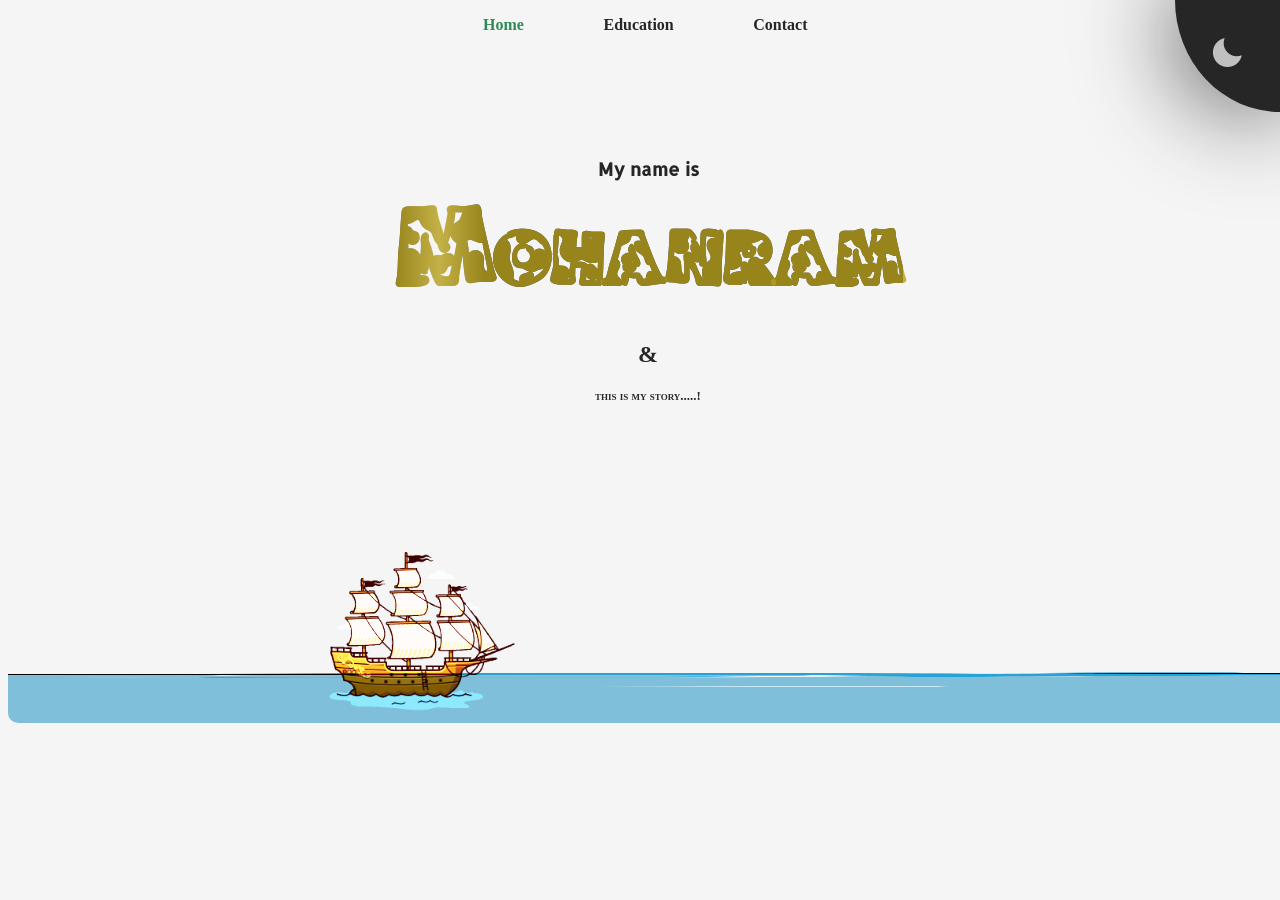
==== index.html @ 4ac17e50 "Add files via upload" ====
<!DOCTYPE html>
<html>
    <head>
        <meta charset="UTF-8">
        <meta name="viewport" content="width=device-width,initial-scale=1.0">

        <link rel="stylesheet" href="style.css" type="text/css">
        <link href='https://unpkg.com/boxicons@2.1.1/css/boxicons.min.css' rel='stylesheet'>

        <script src="jquery code/js/jquery-3.6.0.min.js"></script>
    </head>
    <body>
        <!--        Navigation      -->

        <section class="navigation" id="nav">

            <!--        Modes       -->

            <div class="modes" id="mode">
                <span class="dark" id="darkmode" onclick="dark()"><i class='bx bxs-moon'></i></span>
                <span class="light" id="lightmode" onclick="light()"><i class='bx bxs-sun'></i></span>
            </div>
            <script>
                var mode = document.getElementById("mode");
                var navigation = document.getElementById("nav");
                var darkmode = document.getElementById("darkmode");
                var lightmode = document.getElementById("lightmode");

                function dark(){
                    document.body.style.backgroundColor = "black";
                    document.body.style.color = "silver";
                    darkmode.style.display = "none";
                    lightmode.style.display = "block";
                    mode.style.backgroundColor = "silver";
                    mode.style.boxShadow = "0 0 100px whitesmoke";
                    navigation.style.backgroundColor = "black";
                }
                function light(){
                    document.body.style.backgroundColor = "whitesmoke";
                    document.body.style.color = "#262626";
                    lightmode.style.display = "none";
                    darkmode.style.display = "block";
                    mode.style.backgroundColor = "#262626"
                    mode.style.boxShadow = "0 0 100px #262626"
                    navigation.style.backgroundColor = "whitesmoke"
                }
            </script>

            <!--        Modes       -->

            <!--        Navbar     -->

            <nav>
                <ul id="text">
                    <li><a href="#home">Home</a></li>
                    <li><a href="#education" id="nav1">Education</a></li>
                    <li><a href="#contact" id="nav2">Contact</a></li>
                </ul>
                <ul id="icon">
                    <li><a href="#scrollpage"><i class="bx bxs-home"></i></a></li>
                    <li><a href="#education" id="nav1"><i class="bx bxs-user"></i></a></li>
                    <li><a href="#contact" id="nav2"><i class="bx bxs-phone"></i></a></li>
                </ul>
            </nav>

            <!--        Navbar     -->
        </section>

        <!--        Navigation      -->

        <!--        scrollpage        -->
        <br>
        <section class="scrollpage" id="scrollpage">

            <!--        Homepage        -->
            
            <section class="homepagecon" id="home">
                <h1>My name is<br>
                <span id="myname">Mohanram</span>
                </h1>
                <h2>&</h2>
                <h3>this is my story.....!</h3>
            </section>
            <div class="sea">
                <img id="seaimg" src="images/sea.png">
                <script>
                    $(document).ready(function(){
                        $("#darkmode").click(function(){
                            $('#seaimg').css("filter","brightness(20%)")
                        })
                        $("#lightmode").click(function(){
                            $('#seaimg').css("filter","brightness(100%)")
                        })
                    });
                </script>
                <div class="ship" id="ship">
                    <img src="images/ship.gif">
                </div>
            </div>

            <!--        Homepage        -->

            <!--        StorySelector       -->

            <section class="storyselect" id="storyselect">
              <h1>Map of story</h1>
              <div class="storyselector">
                <div class="select1" id="select1">
                    <p>Origin</p>
                </div>
                <div class="select2" id="select2">
                    <p>Childhood</p>
                </div>
                <div class="select3" id="select3">
                    <p>School Life</p>
                </div>
                <div class="select4" id="select4">
                    <p>College Life</p>
                </div>
              </div>
              <div class="explore">
                <h2>Life is a story.<br> It begins from nothing,continue with suspense and end with everything.</h2>
                <h3><a href="#origin">Explore</a></h3>
             </div>
            </section>

            <!--        StorySelector       -->

            <!--        Origin      -->

            <section class="origin" id="origin">
                <h1>Origin</h1>
                <div class="born" id="born">
                    <img src="images/origin/baby.gif">
                    <p>My story had been begins in Oct 7, 1999.<br>
                        I was born at 12.05 AM the starting time of new day.<br>
                        Because of that time or not that i feel everyday as new day.</p>
                </div>
                <div class="place" id="place">
                    <img src="images/origin/Tiruvannamalai.jpg">
                    <p>I was born in city named tiruvannamalai.<br>
                        Tiruvannamalai is famous for deepam festival.
                        Saathunur dam is one of tourist places in tiruvannamalai. I have so much memories in that place.  
                    </p>
                </div>
                <script>
                    if($(window).width()>=600){
                        $(window).scroll(function(){
                            if($(window).scrollLeft()>=1800 & $(window).scrollLeft()<3500){
                                $("#born").css("transform","perspective(800px) rotateY(25deg)")
                                $("#place").css("transform","perspective(800px) rotateY(-25deg)")
                            }
                            else{
                                $("#born").css("transform","perspective(800px) rotateY(0deg)")
                                $("#place").css("transform","perspective(800px) rotateY(0deg)")
                            }
                        })
                    }
                </script>
            </section>

            <!--        Origin      -->

            <!---       Childhood       -->
            <section class="childhood" id="childhood">
                <h1>Childhood</h1>
                <div class="normal" id="normal">
                    <img src="images/childhood/childhood.gif">
                    <p>In my childhood, i spend more time in playing,watching cartoons,video games etc.<br>
                    Reading is not a part in my childhood, i read only when my mom told me to read.<br>
                    I like hearing stories from others. Still i like it.
                    I believe stories creates the creators.</p>
                </div>
                <div class="childlife" id="childlife">
                    <img src="images/childhood/schoolfun.gif">
                    <p>
                        I have been watched 100 of movies and played 50 of games. <br>
                        This tells i am addicted to all that. But i am not addicted i am doing what i liked.<br>
                        From watching movies i learn to use my imagination. <br>
                        From playing games i explore the imagination.
                    </p>
                </div>
                <script>
                    if($(window).width()>=600){
                        $(window).scroll(function(){
                            if($(window).scrollLeft()>=3500 & $(window).scrollLeft()<5000){
                                $("#normal").css("transform","perspective(800px) rotateY(25deg)")
                                $("#childlife").css("transform","perspective(800px) rotateY(-25deg)")
                            }
                            else{
                                $("#normal").css("transform","perspective(800px) rotateY(0deg)")
                                $("#childlife").css("transform","perspective(800px) rotateY(0deg)")
                            }
                        })
                    }
                </script>
            </section>

            <!---       Childhood       -->

            <!--        School      -->

            <section class="schooling">
                <h1>School Life</h1>
                <div class="maryschool" id="maryschool">
                    <img src="images/school/school.gif">
                    <p>
                        I done my 1st to 5th grade schooling in my own village.<br>
                        Then i went to new school to continue my studies.That school given me so much memories.<br>
                        After 10th standard i moved again to another school.I completed my school life in there. 
                    </p>
                </div>
                <div class="sishyaschool" id="sishyaschool">
                    <img src="images/school/school2.webp">
                    <p>
                        I started liking dance in my school life.
                        If i feel sad or depressed. I just play a song and start to dance. 
                        Dancing vanish my pain and give me happiness.<br>
                        We can't go back to our school life.But we can feel it by closing our eyes and remembering our times in school. 
                    </p>
                </div>

                <script>
                    if($(window).width()>=600){
                        $(window).scroll(function(){
                            if($(window).scrollLeft()>=5000 & $(window).scrollLeft()<6000){
                                $("#maryschool").css("transform","perspective(800px) rotateY(25deg)")
                                $("#sishyaschool").css("transform","perspective(800px) rotateY(-25deg)")
                            }
                            else{
                                $("#maryschool").css("transform","perspective(800px) rotateY(0deg)")
                                $("#sishyaschool").css("transform","perspective(800px) rotateY(0deg)")
                            }
                        })
                    }
                </script>
            </section>

            <!--        School      -->

            <!--        College     -->

            <section class="college" id="college">
                <h1>College Life</h1>
                <div class="startyear" id="startyear">
                    <img src="images/college/college1.webp">
                    <p>
                        The place i learned more,I laughed more,I enjoyed more,I excited more,I surprised more, 
                        I feared more,I cried more,I worried more etc... is my college. 
                        College is not only built my bricks,sand and cement. It is also built by emotions. 
                        The only place where everyone be a humans with humanity.
                    </p>
                </div>
                <div class="endyear" id="endyear">
                    <img src="images/college/graduation.gif">
                    <p>
                        One Book is not enough to write about my college life.
                        There are so many memories i gathered with my friends like family.<br>
                        Thanks my friends for so much memories. Love you all.<br>
                        College life is the ending point of child life and starting point of mature life.s
                        Also the beginning of new life. 
                    </p>
                </div>

                <script>
                    if($(window).width()>=600){
                        $(window).scroll(function(){
                            if($(window).scrollLeft()>=6000 & $(window).scrollLeft()<7000){
                                $("#startyear").css("transform","perspective(800px) rotateY(25deg)")
                                $("#endyear").css("transform","perspective(800px) rotateY(-25deg)")
                            }
                            else{
                                $("#startyear").css("transform","perspective(800px) rotateY(0deg)")
                                $("#endyear").css("transform","perspective(800px) rotateY(0deg)")
                            }
                        })
                    }
                </script>
            </section>

            <!--        College     -->

            <!--        Education       -->

            <section class="education" id="education">
                <h1>Education</h1>
                <div class="degree">
                    <h1><B>BE</B> - Electrical and Electronics Engineering</h1>
                </div>
                <div class="skills">
                    <ul>
                        <li>
                            <div class="circle">
                                <p class="python">Python</p>
                                <div class="wave">60%</div>
                            </div>
                        </li>
                        <li>
                            <div class="circle">
                                <p class="html">HTML & CSS</p>
                                <div class="wave1">80%</div>
                            </div>
                        </li>
                        <li>
                            <div class="circle">
                                <p class="JS">JavaScript</p>
                                <div class="wave2">50%</div>
                            </div>
                        </li>
                        <li>
                            <div class="circle">
                                <p class="Matlab">Matlab & <br>Proteus</p>
                                <div class="wave3">40%</div>
                            </div>
                        </li>
                    </ul>
                </div>
                <div class="project">
                    <h1>Project</h1>
                    <ul id="slider">
                        <li class="slide">
                                <p>Mini project - "Fuzzy & PSO controller design for MPPT in PV system" in MatLab</p>
                        </li>
                        <li class="slide">
                                <p>Final project - Solar MPPT charge controller</p>
                        </li>
                    </ul>
                </div>
                <script>
                    $(document).ready(function(){
                        $('#slider>li:gt(0)').hide();
                        setInterval(function(){
                            $('#slider > li:first')
                                .fadeOut(1000)
                                .next()
                                .fadeIn(1000)
                                .end()
                                .appendTo('#slider');
                        },5000);
                    });
                </script>
            </section>

            <!--        Education       -->

            <!--        Contact     -->
            <section class="contact" id="contact">
                <h1>Contact</h1>
                    <div id="form">
                        <form method="POST" action="mail.php">
                            <input type="text" name="name" value="" id="name" placeholder="Name" required>

                            <input type="email" name="email" value="" id="email" placeholder="E-mail" required>

                            <textarea name="message" id="message" value="your message for me" placeholder="Your Message for me " required></textarea>

                            <input type="submit" name="submit" value="Send >>>">
                        </form>
                    </div>
                    <div class="phone">
                        <p>Call me:<br><a href="tel:+919080522990"><i class='bx bxs-phone-call'></i></a></p>
                    </div>
            </section>

            <!--        Contact     -->


            <!--        Sea and ship        -->
            <br>
            <footer>
                <div class="ocean">
                    <img id="oceanimg" src="images/sea.png">
                    <script>
                        $(document).ready(function(){
                            $("#darkmode").click(function(){
                                $('#oceanimg').css("filter","brightness(20%)")
                            })
                            $("#lightmode").click(function(){
                                $('#oceanimg').css("filter","brightness(100%)")
                            })
                        });
                    </script>
                    <div class="oceanship" id="shipocean">
                        <img src="images/ship.gif">
                    </div>
                </div>
                <script>
                    $(window).scroll(function(){
                        if($(window).scrollLeft()>=50){
                            $("#shipocean").css("marginLeft","42%")
                            if($(window).scrollLeft()>=9000){
                                $("#shipocean").css("transform","rotateY(180deg)");
                            }
                        }
                        else{
                            $("#shipocean").css("marginLeft","25%")
                            $("#shipocean").css("transform","rotateY(0deg)");

                        }
                    })
                </script>
            </footer>

            <!--        Sea and ship        -->
        </section>
    </body>
</html>
---- style.css ----
@import url('https://fonts.googleapis.com/css2?family=Akaya+Kanadaka&family=Alegreya+SC&family=Allerta+Stencil&family=Dongle:wght@700&family=Moo+Lah+Lah&family=Nosifer&display=swap');

body{
    top: 0;
    bottom: 0;
    left: 0;
    background-color: whitesmoke;
    color: #262626;
    transition: 2s;
    overflow-y: hidden;
    overflow-x: visible;
}
@media screen and (max-width:500px) {
    body{
        overflow-x:hidden;
        overflow-y: scroll;
    }
}

/*      Scrollbar       */

::-webkit-scrollbar{
    height: 10px;
    width: 10px;
    color: goldenrod;
}
::-webkit-scrollbar-track{
    background-color: black;
}
::-webkit-scrollbar-thumb{
    border-radius: 10px;
    background-color: goldenrod;
}

/*      Scrollbar       */

/*      Navigation      */

.navigation{
    top: 0;
    left: 0;
    right: 0;
    width:100%;
    height: 2cm;
    position: fixed;
    text-align: center;
    background-color: whitesmoke;
    transition: 2s;
}

/*      Modes       */

.modes{
    padding:35px;
    background-color: #262626;
    border-bottom-left-radius: 100%;
    float: right;
    font-size: 35px;
    cursor: pointer;
    box-shadow: 0 0 100px #262626;
}
.modes .dark{
    color: silver;
}
.modes .dark:hover{
    text-shadow: 0 0 5px silver;
}
.modes .light{
    display: none;
    color:darkorange;
}
.modes .light:hover{
    text-shadow: 0 0 5px orangered;
}


/*      Modes       */

/*      Navbar      */
nav #text{
    display: block;
}
nav #text li{
    display: inline;
    list-style: none;
}
nav #text li a{
    color: seagreen;
    text-decoration: none;
    padding-left: 2cm;
    font-weight: bold;
    font-family: cursive;
}
nav ul li #nav1{
    color: unset;
}
nav ul li #nav2{
    color: unset;
}
nav #text li a:hover{
    font-size:larger;
    font-weight: bolder;
    text-decoration: underline;
}

nav #icon{
    display: none;
}
nav #icon li{
    display: inline;
    list-style: none;
}
nav #icon li a{
    color: seagreen;
    text-decoration: none;
    padding: 0 15px;
    font-weight: bold;
    font-family: cursive;
    font-size: large;
}
nav ul li #nav1{
    color: unset;
}
nav ul li #nav2{
    color: unset;
}
nav #icon li a:hover{
    font-size: x-large;
    text-shadow: 0 0 5px;
}

@media screen and (max-width:600px) {
    .modes{
        font-size: 30px;
    }
    nav #text{
        display: none;
    }
    nav #icon{
        display: block;
        position: sticky;
    }
}

/*      Navbar      */

/*      Navigation      */

/*      Scrollpage and sea      */

.scrollpage{
    width: 100%;
    height: 80vh;
    margin-top: 2cm;
}
.scrollpage footer{
    display: block;
    margin-top:46vh;
}
.scrollpage footer .ocean{
    position: absolute;
    width: 800%;
}
.scrollpage .oceanship{
    margin-left: 25%;
    mix-blend-mode:hard-light;
    transform-style: preserve-3d;
    width: 5cm;
    position: fixed;
    transition: 2s;
    transform: perspective(800px);
}
.scrollpage footer .ocean #oceanimg{
    position: absolute;
    width: 100%;
    height: 5cm;
    border-radius: 10px;
    transition: 1s;
    filter: brightness(100%);
}
.scrollpage footer .oceanship img{
    width: 5cm;
    height: 5cm;
    cursor: pointer;
}
.scrollpage footer .oceanship:hover{
    mix-blend-mode: difference;
}

@media screen and (max-width:600px) {
    .scrollpage{
        width: 100%;
        height: 50vh;
    }
    .scrollpage footer{
        display: none;
    }
}

/*      Scrollpage and sea      */


/*      Homepage        */

.homepagecon{
    position:absolute;
    margin-top: 1cm;
    width:100%;
    padding-top: 0;
}
.homepagecon h1{
    padding-top:0 ;
    text-align: center;
    font-size: large;
    font-family:"Allerta Stencil";
}
.homepagecon h1 span{
    font-variant: small-caps;
    font-size: 115px;
    font-family: 'Moo Lah Lah',cursive;
    transform: translate(-50%,-50%);
    background: #262626 -webkit-gradient(linear,left top,right top,from(#262626),to(#262626),color-stop(0.5,#fff)) 0 0 no-repeat;
    -webkit-background-size:90px;
    background-size: 90px;
    color: rgba(180, 157, 26, 0.801);
    background-clip: text;
    -webkit-background-clip: text;
    animation: animate 5s infinite;
}
@keyframes animate {
    0%,10%{
        background-position: 1000px;
    }
    20%{
        background-position: top left;
    }
    90%{
        background-position: top right;
    }
    100%{
        background-position: -1000px;
    }
}
.homepagecon h2{
    text-align: center;
    font-size: x-large;
}
.homepagecon h3{
    text-align: center;
    font-variant: small-caps;
    font-family: cursive;
    font-size: small;
}
@media screen and (max-width:600px) {
    .homepagecon{
        float: none;
        position: unset;
        height: 45vh;
        width: 100%;
        padding-top: 20px
    }
    .homepagecon h1{
        font-size: small;
        padding-top: 1cm;
    }
    .homepagecon h1 span{
        font-size: 50px;
    }
    .homepagecon h3{
        font-size: x-small;
    }
}

/*      sea and ship     */
.sea{
    display: none;
}
@media screen and (max-width:600px) {
    .sea{
        margin-top: 30px;
        display: block;
        width: 100%;
    }
    .sea #seaimg{
        position: absolute;
        width: 96%;
        height: 5cm;
        border-radius: 10px;
        transition: 1s;
        filter: brightness(100%);
    }
    .ship{
        margin-left: 5%;
        mix-blend-mode:hard-light;
        transform-style: preserve-3d;
    }
    .ship img{
        width: 5cm;
        height: 5cm;
    }
    .ship:hover{
        mix-blend-mode: difference;
    }
}

/*      sea and ship     */



/*      Homepage        */

/*      StorySelector       */

.storyselect{
    margin-left: 100%;
    position: absolute;
    width:100%;
    background-image: url("images/mapisland.png");
    background-size: contain;
    background-repeat: no-repeat;
    background-position-x: right;
}
.storyselect h1{
    padding-top: 0;
    text-align: center;
    font-variant: small-caps;
    font-family: fantasy;
    text-decoration: underline;
    font-size: x-large;
}
/*          StorySelector          */
.storyselector{
    position: absolute;
    margin-top: 20px;
    float: left;
    width: 50%;
    height: 34vh;
    margin-left: 20px;
    transform-style: preserve-3d;
    animation: rotate 10s infinite linear;
}
.storyselector:hover{
    animation-play-state: paused;
    cursor: pointer;
}
@keyframes rotate {
    from{
        transform:rotateX(360deg);
    }
    to{
        transform: rotateX(0deg);
    }
}
.select1{
    background-image: url("images/origin/baby.gif");
    background-size: cover;
    background-position: center;
    position: absolute;
    margin-top: 1cm;
    margin-left: 25%;
    width: 60%;
    height: 60%;
    backface-visibility: hidden;
    transform-style: preserve-3d;
    transform:rotateX(0deg) translateZ(100px);
    border-radius: 10px;
}
.select1:hover{
    border: 2px solid;
    box-shadow: 0 0 5px;
}
.select1 p{
    color: #262626;
    text-shadow: 0 3px 3px goldenrod;
    font-size: large;
    font-weight: bold;
    padding-top: 20px;
    text-align: center;
    font-family: fantasy;
}
.select2{
    background-image: url("images/childhood/childhood.gif");
    background-size: contain;
    background-position: center;
    position: absolute;
    margin-top: 1cm;
    margin-left: 25%;
    width: 60%;
    height: 60%;
    background-color: green;
    transform-style: preserve-3d;
    backface-visibility: hidden;
    transform:rotateX(90deg) translateZ(100px);
    border-radius: 10px;
}
.select2:hover{
    border: 2px solid;
    box-shadow: 0 0 5px;
}
.select2 p{
    color: #262626;
    text-shadow: 0 3px 3px goldenrod;
    font-size: large;
    font-weight: bold;
    padding-top: 20px;
    text-align: center;
    font-family: fantasy;
}
.select3{
    background-image: url("images/school/school2.webp");
    background-size: cover;
    background-position: center;
    position: absolute;
    margin-top: 1cm;
    margin-left: 25%;
    width: 60%;
    height: 60%;
    background-color: red;
    transform-style: preserve-3d;
    backface-visibility: hidden;
    transform:rotateX(180deg) translateZ(100px);
    border-radius: 10px;
}
.select3:hover{
    border: 2px solid;
    box-shadow: 0 0 5px;
}
.select3 p{
    color: #262626;
    text-shadow: 0 3px 3px goldenrod;
    font-size: large;
    font-weight: bold;
    padding-top: 20px;
    text-align: center;
    font-family: fantasy;
}
.select4{
    background-image: url("images/college/college1.webp");
    background-size: cover;
    background-position: center;
    position: absolute;
    margin-top: 1cm;
    margin-left: 25%;
    width: 60%;
    height: 60%;
    background-color: sienna;
    transform-style: preserve-3d;
    backface-visibility: hidden;
    transform:rotateX(270deg) translateZ(100px);
    border-radius: 10px;
}
.select4:hover{
    border: 2px solid;
    box-shadow: 0 0 5px;
}
.select4 p{
    color: #262626;
    text-shadow: 0 3px 3px goldenrod;
    font-size: large;
    font-weight: bold;
    padding-top: 20px;
    text-align: center;
    font-family: fantasy;
}
/*          StorySelector          */
.storyselect .explore{
    float: right;
    width: 45%;
    text-align: center;
    height: 60vh;
}
.storyselect .explore h2{
    margin-top: 2.5cm;
    width: 60%;
    font-size: small;
    font-family: cursive;
}
.storyselect .explore h3{
    font-size: small;
    margin-right: 60%;
    margin-left: 20%;
    border: 2px solid;
    cursor: pointer;
    text-decoration: none;
    font-family: "Alegreya SC";
}
.storyselect .explore h3 a{
    text-decoration: none;
}
.storyselect .explore h3:hover{
    transition: 1s;
    background-color:deepskyblue;
    color: black;
}
@media screen and (max-width:600px) {
    .storyselect{
        position: unset;
        margin-left: 0;
        width: 100%;
        height: 100vh;
        background-image: url("images/mapisland.png");
        background-size:contain;
        background-repeat: no-repeat;
        background-position-y: bottom;
        border-right: none;
    }
    .storyselect h1{
        padding-top: 20vh;
    }
    .storyselector{
        height: 50vh;
    }
    .select1{
        margin-left: 10%;
    }
    .select2{
        margin-left: 10%;
    }
    .select3{
        margin-left: 10%;
    }
    .select4{
        margin-left: 10%;
    }
    .storyselect .explore{
        margin-right: 0px;
        height: 40vh;
        background-image: unset;
    }
    .storyselect .explore h2{
        margin-top:0px;
        width: 100%;
    }
    .storyselect .explore h3{
        margin: 0 20%;
    }
}


/*      StorySelector       */

/*      Origin      */

.origin{
    margin-left: 200%;
    position: absolute;
    width: 100%;
    height: 80vh;
    text-align: center;
    align-items: center;
}
.origin h1{
    text-align: center;
    font-family: "Alegreya SC";
    font-variant: small-caps;
    font-size: x-large;
}
.born{
    float: left;
    margin-left: 10%;
    width: 40%;
    transition: 2s;
    transform: perspective(800px) rotateY(0deg);
}
.born img{
    cursor: pointer;
    margin-top: 5%;
    float: right;
    width: 5cm;
    height: 5cm;
    border-radius: 100%;
    border: 5px solid;
    border-bottom: 15px solid;
    animation: float 2s ease-in-out infinite;
}
@keyframes float {
    0%{transform: translateY(0px);}
    50%{transform: translateY(-15px);}
    100%{transform: translateY(-0px);}
}
.born img:hover{
    filter:contrast(20%);
}
.born p{
    font-size: large;
    padding: 0;
    float: left;
    text-align: center;
    font-family: "Akaya kanadaka";
    font-variant: small-caps;
    font-weight: bold;
    width: 49%;  
}
.place{
    transition: 2s;
    float: right;
    margin-right: 10%;
    width: 40%;
    transform: perspective(800px) rotateY(0deg);
}
.place img{
    cursor: pointer;
    margin-top: 5%;
    float: left;
    width: 5cm;
    height: 5cm;
    border-radius: 100%;
    border: 5px solid;
    border-bottom: 15px solid;
    border-top: 5px solid;
    animation: float 2s ease-in-out infinite;
}
.place img:hover{
    filter:contrast(20%);
}
.place p{
    padding: 0;
    float: right;
    text-align: center;
    font-family: "Akaya kanadaka";
    font-size: large;
    font-variant: small-caps;
    font-weight: bold;
    width: 49%;  
}
@media screen and (max-width:600px){
    .origin{
        position: unset;
        margin-left: 0;
        height: 190vh;
    }
    .origin h1{
        padding-top: 3cm;
    }
    .born{
        border: 2px solid;
        border-left-width:10px;
        float: none;
        width: 98%;
        margin-left: 0;
        padding: 10px 0;
        transform: none;
        transition: none;
    }
    .born img{
        float: none;
        width: 3cm;
        height: 3cm;
    }
    .born p{
        padding: 10px;
        float: none;
        width: 90%;
    }
    .place{
        border: 2px solid;
        border-right-width: 10px;
        padding: 10px 0;
        float: none;
        width: 98%;
        margin-right: 0;
        transform: none;
        transition: none;
    }
    .place img{
        float: none;
        width: 3cm;
        height: 3cm;
    }
    .place p{
        padding: 10px;
        float: none;
        width: 90%;
    }

}

/*      Origin      */

/*      Childhood       */
.childhood{
    position: absolute;
    width: 100%;
    height: 80vh;
    text-align: center;
    align-items: center;
    margin-left: 300%;
    border-left: 10px solid;
    border-top: none;
}
.childhood h1{
    text-align: center;
    font-family: 'Alegreya SC';
    font-variant: small-caps;
    font-size: x-large;
}
.normal{
    float: left;
    width: 40%;
    margin-left: 10%;
    transform: perspective(800px) rotateY(0deg);
    transition: 2s;
}
.normal img{
    cursor: pointer;
    margin-top: 5%;
    float: right;
    width: 5cm;
    height: 5cm;
    border-radius: 100%;
    border: 5px solid;
    border-bottom: 15px solid;
    animation: float 2s ease-in-out infinite;
}
.normal img:hover{
    filter:contrast(20%);
}
.normal p{
    padding: 0;
    float: left;
    text-align: center;
    font-family: "Akaya kanadaka";
    width: 49%;  
    font-weight: bold;
}

.childlife{
    transition: 2s;
    float: right;
    margin-right: 10%;
    width: 40%;
    transform: perspective(800px) rotateY(0deg);
}
.childlife img{
    cursor: pointer;
    margin-top: 5%;
    float: left;
    width: 5cm;
    height: 5cm;
    border-radius: 100%;
    border: 5px solid;
    border-bottom: 15px solid;
    border-top: 5px solid;
    animation: float 2s ease-in-out infinite;
}
.childlife img:hover{
    filter:contrast(20%);
}
.childlife p{
    padding: 0;
    float: right;
    text-align: center;
    font-family: "Akaya kanadaka";
    font-weight: bold;
    width: 49%;  
}

/*      Childhood       */
@media screen and (max-width:600px){
    .childhood{
        position: unset;
        margin-left: 0;
        border-left: none;
        height:190vh;
        border-top: 10px solid;
    }
    .childhood h1{
        padding-top: 2cm;
    }
    .normal{
        border: 2px solid;
        border-left-width:10px;
        float: none;
        width: 98%;
        margin-left: 0;
        padding: 10px 0;
    }
    .normal img{
        float: none;
        width: 3cm;
        height: 3cm;
    }
    .normal p{
        padding: 10px;
        float: none;
        width: 90%;
    }
    .childlife{
        border: 2px solid;
        border-right-width: 10px;
        padding: 10px 0;
        float: none;
        width: 98%;
        margin-right: 0;
        transform: none;
        transition: none;
    }
    .childlife img{
        float: none;
        width: 3cm;
        height: 3cm;
    }
    .childlife p{
        padding: 10px;
        float: none;
        width: 90%;
    }
}

/*      school      */
.schooling{
    position: absolute;
    width: 100%;
    height: 80vh;
    text-align: center;
    align-items: center;
    margin-left: 400%;
    border-left: 10px solid;
    border-top: none;
}
.schooling h1{
    text-align: center;
    font-family: "Alegreya SC";
    font-variant: small-caps;
    font-size: x-large;
}
.maryschool{
    float: left;
    width: 40%;
    margin-left: 10%;
    transform: perspective(800px) rotateY(0deg);
    transition: 2s;
}
.maryschool img{
    cursor: pointer;
    margin-top: 5%;
    float: right;
    width: 5cm;
    height: 5cm;
    border-radius: 100%;
    border: 5px solid;
    border-bottom: 15px solid;
    animation: float 2s ease-in-out infinite;
}
.maryschool img:hover{
    filter:contrast(20%);
}
.maryschool p{
    padding: 0;
    float: left;
    text-align: center;
    font-family: "Akaya kanadaka";
    font-weight: bold;
    width: 49%;  
}

.sishyaschool{
    transition: 2s;
    float: right;
    margin-right: 10%;
    width: 40%;
    transform: perspective(800px) rotateY(0deg);
}
.sishyaschool img{
    cursor: pointer;
    margin-top: 5%;
    float: left;
    width: 5cm;
    height: 5cm;
    border-radius: 100%;
    border: 5px solid;
    border-bottom: 15px solid;
    border-top: 5px solid;
    animation: float 2s ease-in-out infinite;
}
.sishyaschool img:hover{
    filter:contrast(20%);
}
.sishyaschool p{
    padding: 0;
    float: right;
    text-align: center;
    font-family: "Akaya kanadaka";
    font-weight: bold;
    width: 49%;  
}

/*      school       */
@media screen and (max-width:600px){
    .schooling{
        position: unset;
        margin-left: 0;
        border-left: none;
        border-top: 10px solid;
        height: 190vh;
    }
    .schooling h1{
        padding-top: 2cm;
    }
    .maryschool{
        border: 2px solid;
        border-left-width:10px;
        float: none;
        width: 98%;
        margin-left: 0;
        padding: 10px 0;
    }
    .maryschool img{
        float: none;
        width: 3cm;
        height: 3cm;
    }
    .maryschool p{
        padding: 10px;
        float: none;
        width: 90%;
    }
    .sishyaschool{
        border: 2px solid;
        border-right-width: 10px;
        padding: 10px 0;
        float: none;
        width: 98%;
        margin-right: 0;
        transform: none;
        transition: none;
    }
    .sishyaschool img{
        float: none;
        width: 3cm;
        height: 3cm;
    }
    .sishyaschool p{
        padding: 10px;
        float: none;
        width: 90%;
    }
}

/*      school       */

/*      College     */

.college{
    position: absolute;
    width: 100%;
    height: 80vh;
    text-align: center;
    align-items: center;
    margin-left: 500%;
    border-left: 10px solid;
    border-top: none;

}
.college h1{
    text-align: center;
    font-family: "Alegreya SC";
    font-variant: small-caps;
    font-size: x-large;
}
.startyear{
    float: left;
    width: 40%;
    margin-left: 10%;
    transform: perspective(800px) rotateY(0deg);
    transition: 2s;
}
.startyear img{
    cursor: pointer;
    margin-top: 5%;
    float: right;
    width: 5cm;
    height: 5cm;
    border-radius: 100%;
    border: 5px solid;
    border-bottom: 15px solid;
    animation: float 2s ease-in-out infinite;
}
.startyear img:hover{
    filter:contrast(20%);
}
.startyear p{
    padding: 0;
    float: left;
    text-align: center;
    font-family: "Akaya kanadaka";
    font-weight: bold;
    width: 49%;  
}

.endyear{
    transition: 2s;
    float: right;
    margin-right: 10%;
    width: 40%;
    transform: perspective(800px) rotateY(0deg);
}
.endyear img{
    cursor: pointer;
    margin-top: 5%;
    float: left;
    width: 5cm;
    height: 5cm;
    border-radius: 100%;
    border: 5px solid;
    border-bottom: 15px solid;
    border-top: 5px solid;
    animation: float 2s ease-in-out infinite;
}
.endyear img:hover{
    filter:contrast(20%);
}
.endyear p{
    padding: 0;
    float: right;
    text-align: center;
    font-family: "Akaya kanadaka";
    font-weight: bold;
    width: 49%;  
}



@media screen and (max-width:600px){
    .college{
        position: unset;
        margin-left: 0;
        border-left: none;
        border-top: 10px solid;
        height: 200vh;
        border-bottom: 10px solid;
    }
    .college h1{
        padding-top: 2cm;
    }
    .startyear{
        border: 2px solid;
        border-left-width:10px;
        float: none;
        width: 98%;
        margin-left: 0;
        padding: 10px 0;
    }
    .startyear img{
        float: none;
        width: 3cm;
        height: 3cm;
    }
    .startyear p{
        padding: 10px;
        float: none;
        width: 90%;
    }
    .endyear{
        border: 2px solid;
        border-right-width: 10px;
        padding: 10px 0;
        float: none;
        width: 98%;
        margin-right: 0;
        transform: none;
        transition: none;
    }
    .endyear img{
        float: none;
        width: 3cm;
        height: 3cm;
    }
    .endyear p{
        padding: 10px;
        float: none;
        width: 90%;
    }

}

/*      College     */

/*      Education       */

.education{
    position: absolute;
    width: 100%;
    height: 80vh;
    text-align: center;
    align-items: center;
    margin-left: 600%;
    border-top: none;
    background-image: url("images/island2.png");
    background-repeat: no-repeat;
    background-size: contain;
    background-position-x:right;
    background-position-y: 20px;
}
.education h1{
    text-align: center;
    font-family: "Alegreya SC";
    font-variant: small-caps;
    font-size: x-large;
}
.degree{
    margin-left: 10px;
    text-align: center;
    width: 50%;
}
.degree h1{
    font-size: large;
    font-family: "Akaya kanadaka";
    font-variant: small-caps;
}
.skills{
    width: 50%;
    text-align: center;
}
.skills ul li{
    list-style: none;
    display: inline-flex;
}
.circle{
    margin: 10px;
    position: relative;
    width: 3cm;
    height:3cm;
    border-bottom: 5px solid;
    border-bottom-left-radius: 50%;
    border-bottom-right-radius: 50%;
    border-top-right-radius: 50%;
    border-top-left-radius: 50%;
    overflow: hidden;
    -webkit-backface-visibility: hidden;
    -moz-backface-visibility: hidden;
    -webkit-transform: translate3d(0,0,0);
    -moz-transform: translate3d(0,0,0);
    cursor: pointer;
}
.circle p{
    font-size: 10px;
    font-weight: bolder;
    font-variant: small-caps;
    font-family:cursive;
}
.wave{
    font-family: cursive;
    background-color: #3f68c5;
    position: absolute;
    top: 40%;
    height: 200%;
    width: 200%;
    left: -50%;
    border-radius: 38%;
    transform: rotate(360deg);
    transition: all 5s ease;
    animation: wave 50s linear infinite;
}
.wave1{
    font-family: cursive;
    background-color: #3f68c5;
    position: absolute;
    top: 25%;
    height: 200%;
    width: 200%;
    left: -50%;
    border-radius: 38%;
    transform: rotate(360deg);
    transition: all 5s ease;
    animation: wave 50s linear infinite;
}
.wave2{
    font-family: cursive;
    background-color: #3f68c5;
    position: absolute;
    top: 50%;
    height: 200%;
    width: 200%;
    left: -50%;
    border-radius: 38%;
    transform: rotate(360deg);
    transition: all 5s ease;
    animation: wave 50s linear infinite;
}
.wave3{
    font-family: cursive;
    background-color: #3f68c5;
    position: absolute;
    top: 60%;
    height: 200%;
    width: 200%;
    left: -50%;
    border-radius: 38%;
    transform: rotate(360deg);
    transition: all 5s ease;
    animation: wave 50s linear infinite;
}
@keyframes wave {
    0%{transform: rotate(0deg);}
    100%{transform: rotate(3600deg);}
}
.circle:hover .wave{
    top: 0%;
}
.circle:hover .wave1{
    top: 0%;
}
.circle:hover .wave2{
    top: 0%;
}
.circle:hover .wave3{
    top: 0%;
}
.project{
    width:50%;
    height: 2cm;
}
.project h1{
    font-family: 'Times New Roman', Times, serif;
    font-size: small;
    text-align: center;
    font-variant: small-caps;
}
#slider{
    position: relative;
}
.slide{
    list-style: none;
    text-align: center;
    width: 90%;
    border:2px;
    border-style: solid;
    border-radius: 20px;
}
#slider>li{
    font-family: "Alegreya SC";
    position: absolute;
    text-shadow: 0 1px 2px;
}
@media screen and (max-width:600px) {
    .education{
        margin-top: 2cm;
        position: unset;
        margin-left: 0;
        width: 100%;
        height: 140vh;
        background-image: url("images/island2.png");
        background-size:contain;
        background-repeat: no-repeat;
        background-position-y: bottom;
        border-right: none;
        border-left: none;
    }
    .degree{
        width: 95%;
    }
    .skills{
        width: 95%;
    }
    .skills ul li{
        display:inline;
    }
    .circle{
        float: left;
        width: 2.3cm;
        height: 2.3cm;
    }
    .project{
        position: absolute;
        margin-top: 40vh;
        width: 90%;
        text-align: center;;
    }
    .slide{
        width: 70%;
    }
}
/*      Education       */

/*      Contact     */

.contact{
    position: absolute;
    width: 100%;
    height: 80vh;
    text-align: center;
    align-items: center;
    margin-left: 700%;
    border-top: none;
    background-image: url("images/island4.png");
    background-repeat: no-repeat;
    background-size: contain;
    background-position-x:right;
}
.contact h1{
    text-align: center;
    font-family: "Alegreya SC";
    font-variant: small-caps;
    font-size: x-large;
}
#form{
    float: left;
    width: 50%;
    margin-left: 1cm;
    height: 40vh;
}
input[type=text],textarea,[type=email]{
    margin: 10px;
    background-color: unset;
    width: 100%;
    padding: 5px;
    border: none;
    border-bottom: 2px solid;
    border-color:green;
}
input[type=text]::placeholder,textarea::placeholder,[type=email]::placeholder{
    font-family: "Akaya kanadaka";
    font-variant: small-caps;
    font-weight: bold;
    font-size: medium;
}
input[type=submit]{
    float: right;
    background-color: unset;
    color: green;
    border:none;
    border-radius: 2px;
    cursor: pointer;
    font-variant: small-caps;
    font-weight: bolder;
    font-family: "Nosifer";
}
input[type=submit]:hover{
    color: blue;
}

.phone{
    float: right;
    width: 45%;
    text-align: left;
}
.phone p{
    margin: 50px 20px;
    font-variant: small-caps;
    font-size: large;
    font-weight: bolder;
    font-family: "Akaya kanadaka";
}
.phone p br{
    display: block;
}
.phone p a{
    font-size: xx-large;
    margin:20px;
    color: green;
}
.phone p a:hover{
    color: blue;
}
@media screen and (max-width:600px) {
    .contact{
        margin-top: 2cm;
        position: unset;
        margin-left: 0;
        width: 100%;
        height: 120vh;
        background-image: url("images/island4.png");
        background-size:contain;
        background-repeat: no-repeat;
        background-position-y: bottom;
        border-right: none;
    }
    #form{
        width: 60%;
        float: none;
    }
    .phone{
        float: none;
        width: 95%;
    }
    .phone p{
        margin: 0;
        text-align: center;
    }
    .phone p br{
        display: none;
    }
    .phone p a{
        margin: 0;
    }
}
    /*      Contact     */
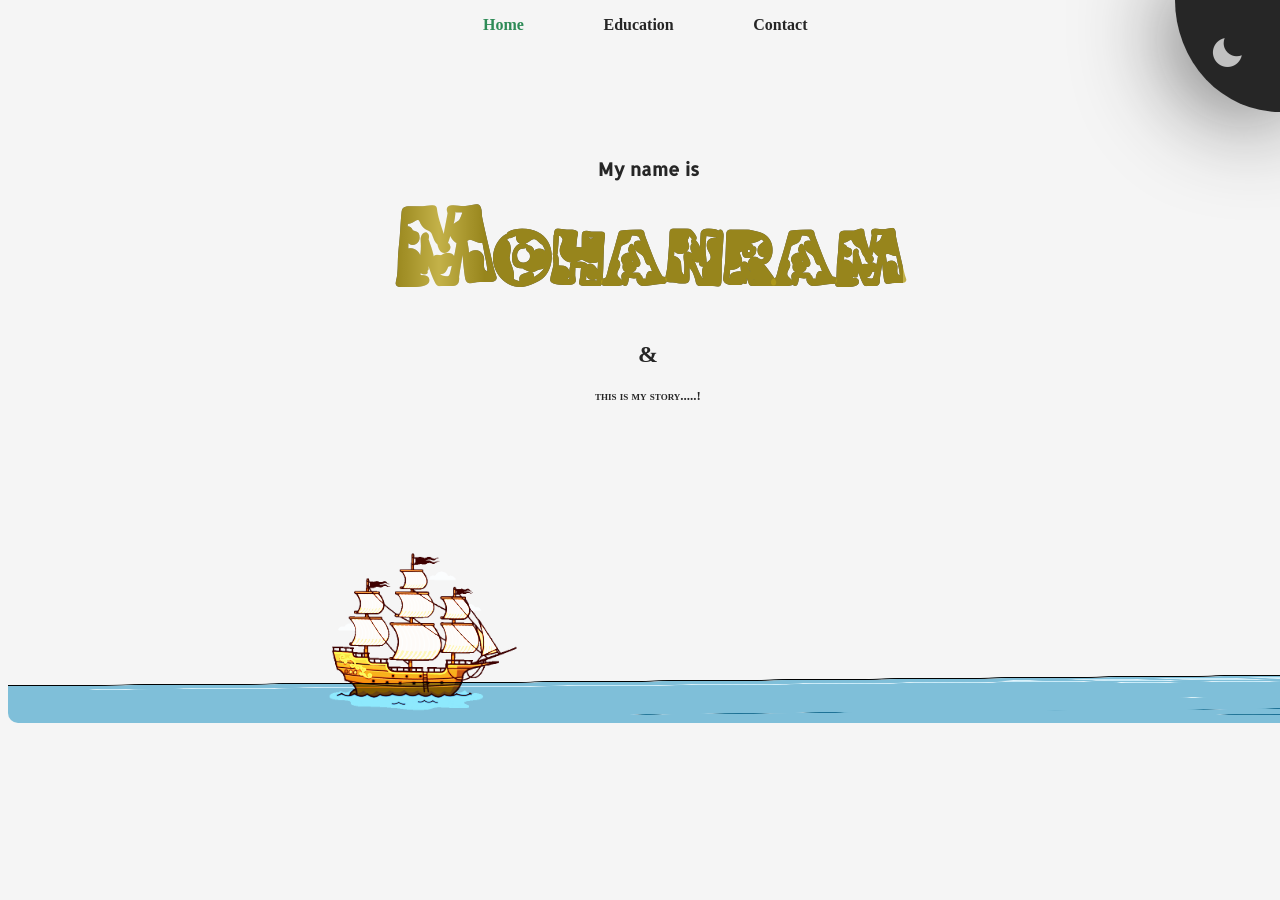
==== commit bbdb740c: "Update index.html" ====
--- a/index.html
+++ b/index.html
@@ -347,7 +347,7 @@
             <section class="contact" id="contact">
                 <h1>Contact</h1>
                     <div id="form">
-                        <form method="POST" action="mail.php">
+                        <form method="post" action="mail.php">
                             <input type="text" name="name" value="" id="name" placeholder="Name" required>
 
                             <input type="email" name="email" value="" id="email" placeholder="E-mail" required>
@@ -404,4 +404,4 @@
             <!--        Sea and ship        -->
         </section>
     </body>
-</html>+</html>
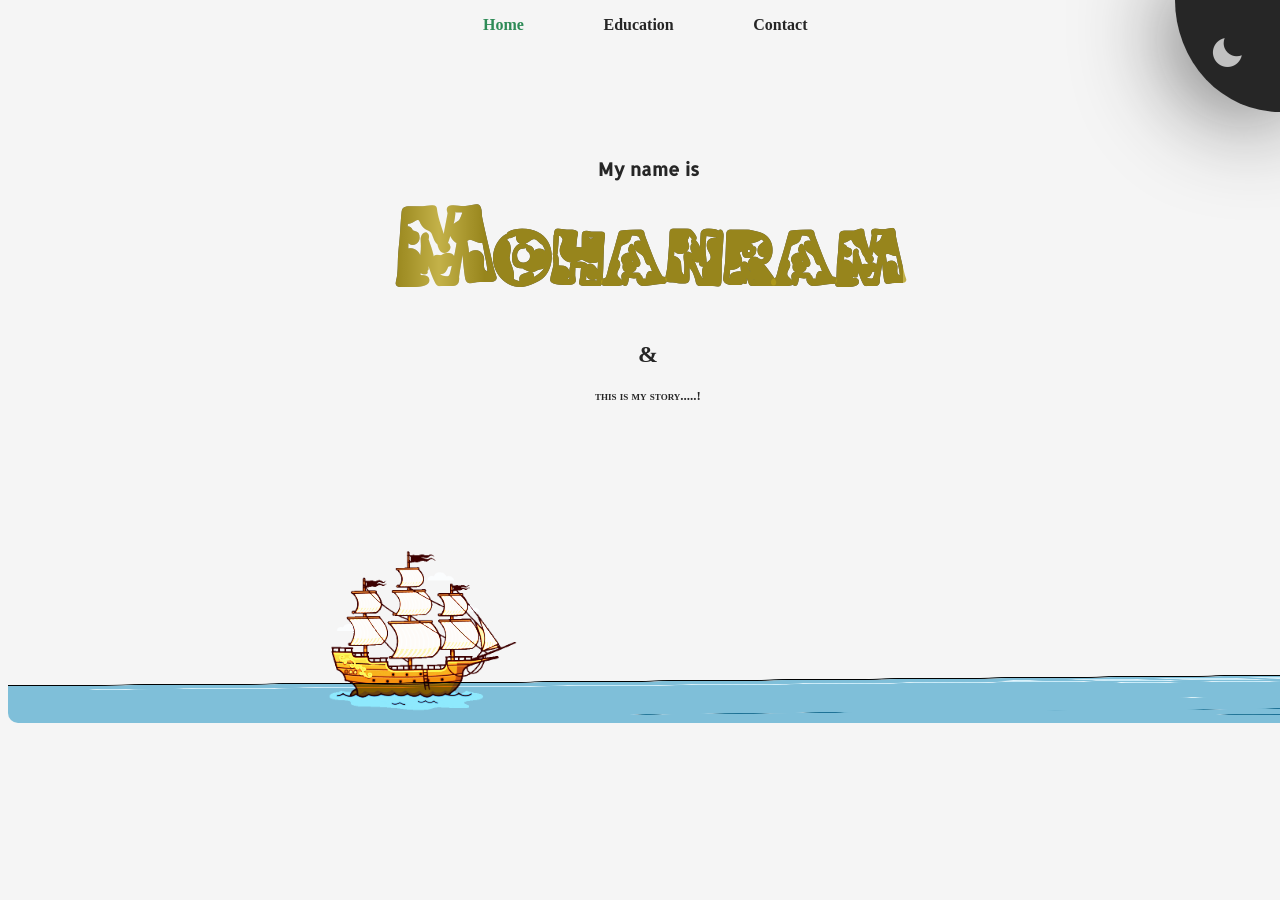
==== commit c774b493: "Update index.html" ====
--- a/index.html
+++ b/index.html
@@ -347,7 +347,7 @@
             <section class="contact" id="contact">
                 <h1>Contact</h1>
                     <div id="form">
-                        <form method="post" action="mail.php">
+                        <form method="post" action="mailto:mohanram98434@gmail.com">
                             <input type="text" name="name" value="" id="name" placeholder="Name" required>
 
                             <input type="email" name="email" value="" id="email" placeholder="E-mail" required>
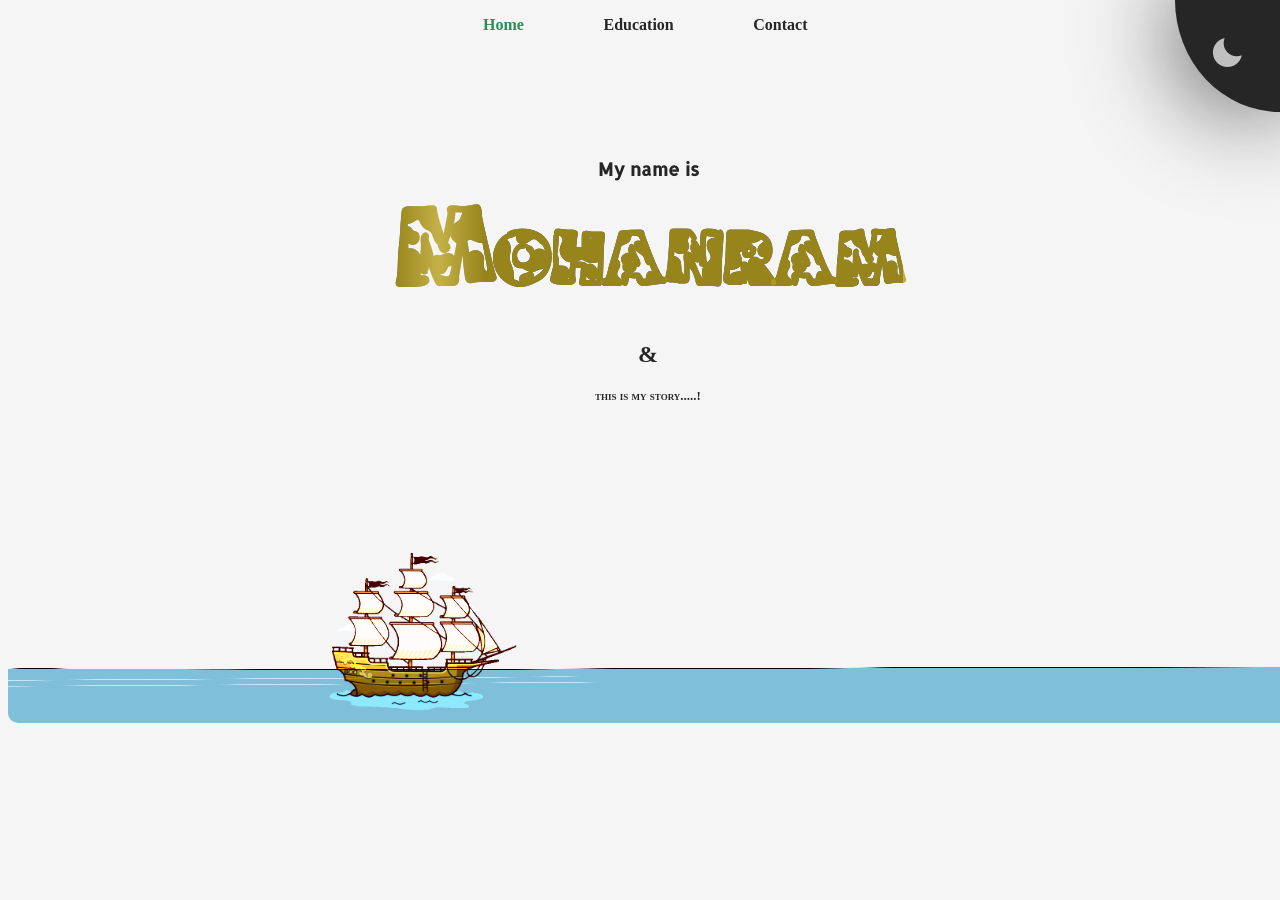
==== commit 168f7c4c: "Update index.html" ====
--- a/index.html
+++ b/index.html
@@ -347,7 +347,7 @@
             <section class="contact" id="contact">
                 <h1>Contact</h1>
                     <div id="form">
-                        <form method="post" action="mailto:mohanram98434@gmail.com">
+                        <form method="POST" action="mail.php">
                             <input type="text" name="name" value="" id="name" placeholder="Name" required>
 
                             <input type="email" name="email" value="" id="email" placeholder="E-mail" required>
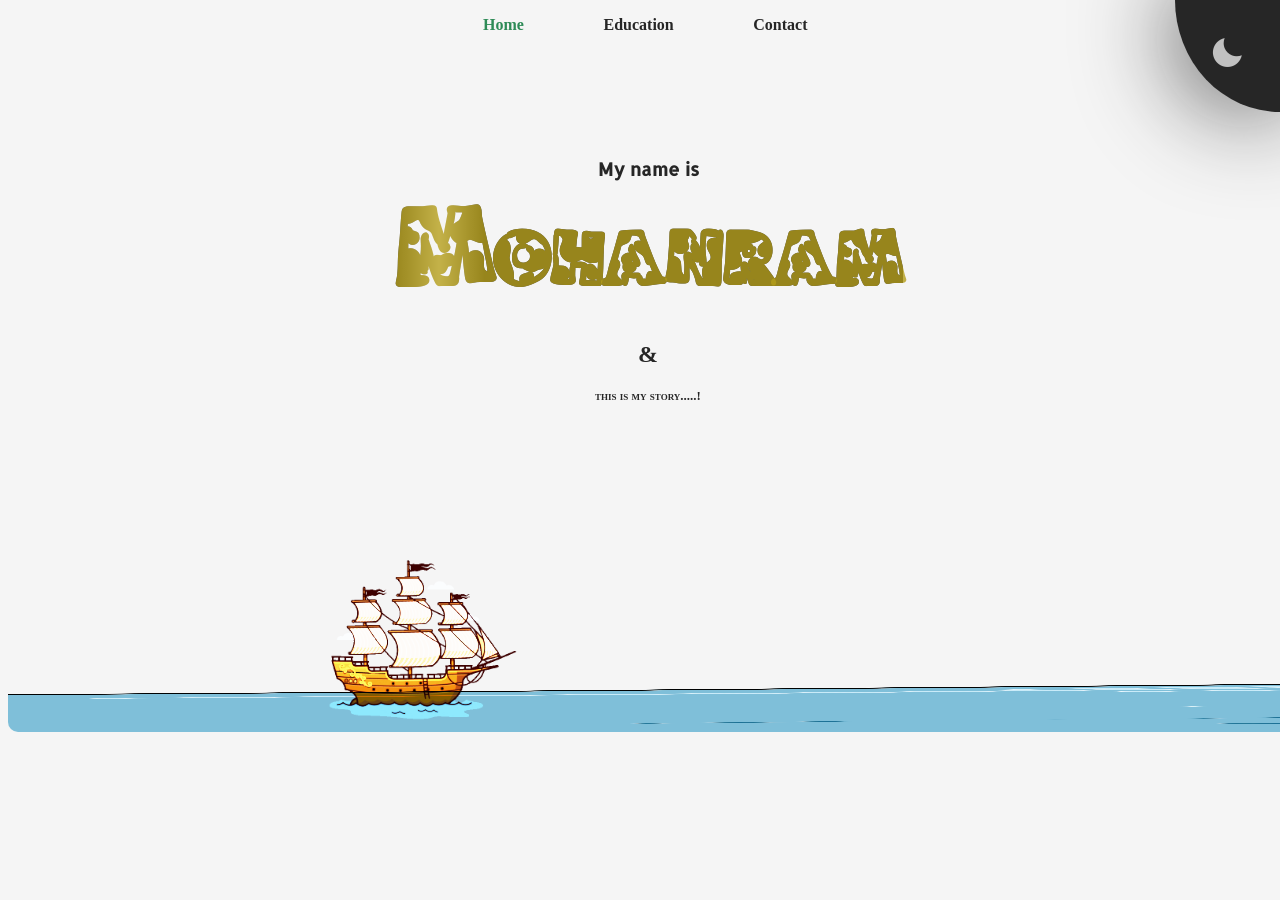
==== commit 039f24af: "Update index.html" ====
--- a/index.html
+++ b/index.html
@@ -223,7 +223,7 @@
                 <script>
                     if($(window).width()>=600){
                         $(window).scroll(function(){
-                            if($(window).scrollLeft()>=5000 & $(window).scrollLeft()<6000){
+                            if($(window).scrollLeft()>=5000 & $(window).scrollLeft()<6500){
                                 $("#maryschool").css("transform","perspective(800px) rotateY(25deg)")
                                 $("#sishyaschool").css("transform","perspective(800px) rotateY(-25deg)")
                             }
@@ -265,7 +265,7 @@
                 <script>
                     if($(window).width()>=600){
                         $(window).scroll(function(){
-                            if($(window).scrollLeft()>=6000 & $(window).scrollLeft()<7000){
+                            if($(window).scrollLeft()>=6200 & $(window).scrollLeft()<7500){
                                 $("#startyear").css("transform","perspective(800px) rotateY(25deg)")
                                 $("#endyear").css("transform","perspective(800px) rotateY(-25deg)")
                             }
@@ -388,7 +388,7 @@
                     $(window).scroll(function(){
                         if($(window).scrollLeft()>=50){
                             $("#shipocean").css("marginLeft","42%")
-                            if($(window).scrollLeft()>=9000){
+                            if($(window).scrollLeft()>=9500){
                                 $("#shipocean").css("transform","rotateY(180deg)");
                             }
                         }
--- a/style.css
+++ b/style.css
@@ -155,7 +155,7 @@
 }
 .scrollpage footer{
     display: block;
-    margin-top:46vh;
+    margin-top:47vh;
 }
 .scrollpage footer .ocean{
     position: absolute;
@@ -545,7 +545,7 @@
     margin-left: 200%;
     position: absolute;
     width: 100%;
-    height: 80vh;
+    height: 70vh;
     text-align: center;
     align-items: center;
 }
@@ -566,7 +566,7 @@
     cursor: pointer;
     margin-top: 5%;
     float: right;
-    width: 5cm;
+    width: 40%;
     height: 5cm;
     border-radius: 100%;
     border: 5px solid;
@@ -602,7 +602,7 @@
     cursor: pointer;
     margin-top: 5%;
     float: left;
-    width: 5cm;
+    width: 40%;
     height: 5cm;
     border-radius: 100%;
     border: 5px solid;
@@ -627,7 +627,7 @@
     .origin{
         position: unset;
         margin-left: 0;
-        height: 190vh;
+        height: max-content;
     }
     .origin h1{
         padding-top: 3cm;
@@ -681,7 +681,7 @@
 .childhood{
     position: absolute;
     width: 100%;
-    height: 80vh;
+    height: 70vh;
     text-align: center;
     align-items: center;
     margin-left: 300%;
@@ -705,7 +705,7 @@
     cursor: pointer;
     margin-top: 5%;
     float: right;
-    width: 5cm;
+    width: 40%;
     height: 5cm;
     border-radius: 100%;
     border: 5px solid;
@@ -735,7 +735,7 @@
     cursor: pointer;
     margin-top: 5%;
     float: left;
-    width: 5cm;
+    width: 40%;
     height: 5cm;
     border-radius: 100%;
     border: 5px solid;
@@ -761,8 +761,7 @@
         position: unset;
         margin-left: 0;
         border-left: none;
-        height:190vh;
-        border-top: 10px solid;
+        height:max-content;
     }
     .childhood h1{
         padding-top: 2cm;
@@ -811,7 +810,7 @@
 .schooling{
     position: absolute;
     width: 100%;
-    height: 80vh;
+    height: 70vh;
     text-align: center;
     align-items: center;
     margin-left: 400%;
@@ -835,7 +834,7 @@
     cursor: pointer;
     margin-top: 5%;
     float: right;
-    width: 5cm;
+    width: 40%;
     height: 5cm;
     border-radius: 100%;
     border: 5px solid;
@@ -865,7 +864,7 @@
     cursor: pointer;
     margin-top: 5%;
     float: left;
-    width: 5cm;
+    width: 40%;
     height: 5cm;
     border-radius: 100%;
     border: 5px solid;
@@ -891,8 +890,7 @@
         position: unset;
         margin-left: 0;
         border-left: none;
-        border-top: 10px solid;
-        height: 190vh;
+        height: max-content;
     }
     .schooling h1{
         padding-top: 2cm;
@@ -944,7 +942,7 @@
 .college{
     position: absolute;
     width: 100%;
-    height: 80vh;
+    height: 70vh;
     text-align: center;
     align-items: center;
     margin-left: 500%;
@@ -1026,8 +1024,7 @@
         position: unset;
         margin-left: 0;
         border-left: none;
-        border-top: 10px solid;
-        height: 200vh;
+        height: max-content;
         border-bottom: 10px solid;
     }
     .college h1{
@@ -1081,7 +1078,7 @@
 .education{
     position: absolute;
     width: 100%;
-    height: 80vh;
+    height: 70vh;
     text-align: center;
     align-items: center;
     margin-left: 600%;
@@ -1235,7 +1232,7 @@
 }
 @media screen and (max-width:600px) {
     .education{
-        margin-top: 2cm;
+        margin-top: 3cm;
         position: unset;
         margin-left: 0;
         width: 100%;
@@ -1278,7 +1275,7 @@
 .contact{
     position: absolute;
     width: 100%;
-    height: 80vh;
+    height: 70vh;
     text-align: center;
     align-items: center;
     margin-left: 700%;
@@ -1355,7 +1352,7 @@
 }
 @media screen and (max-width:600px) {
     .contact{
-        margin-top: 2cm;
+        margin-top: 3cm;
         position: unset;
         margin-left: 0;
         width: 100%;
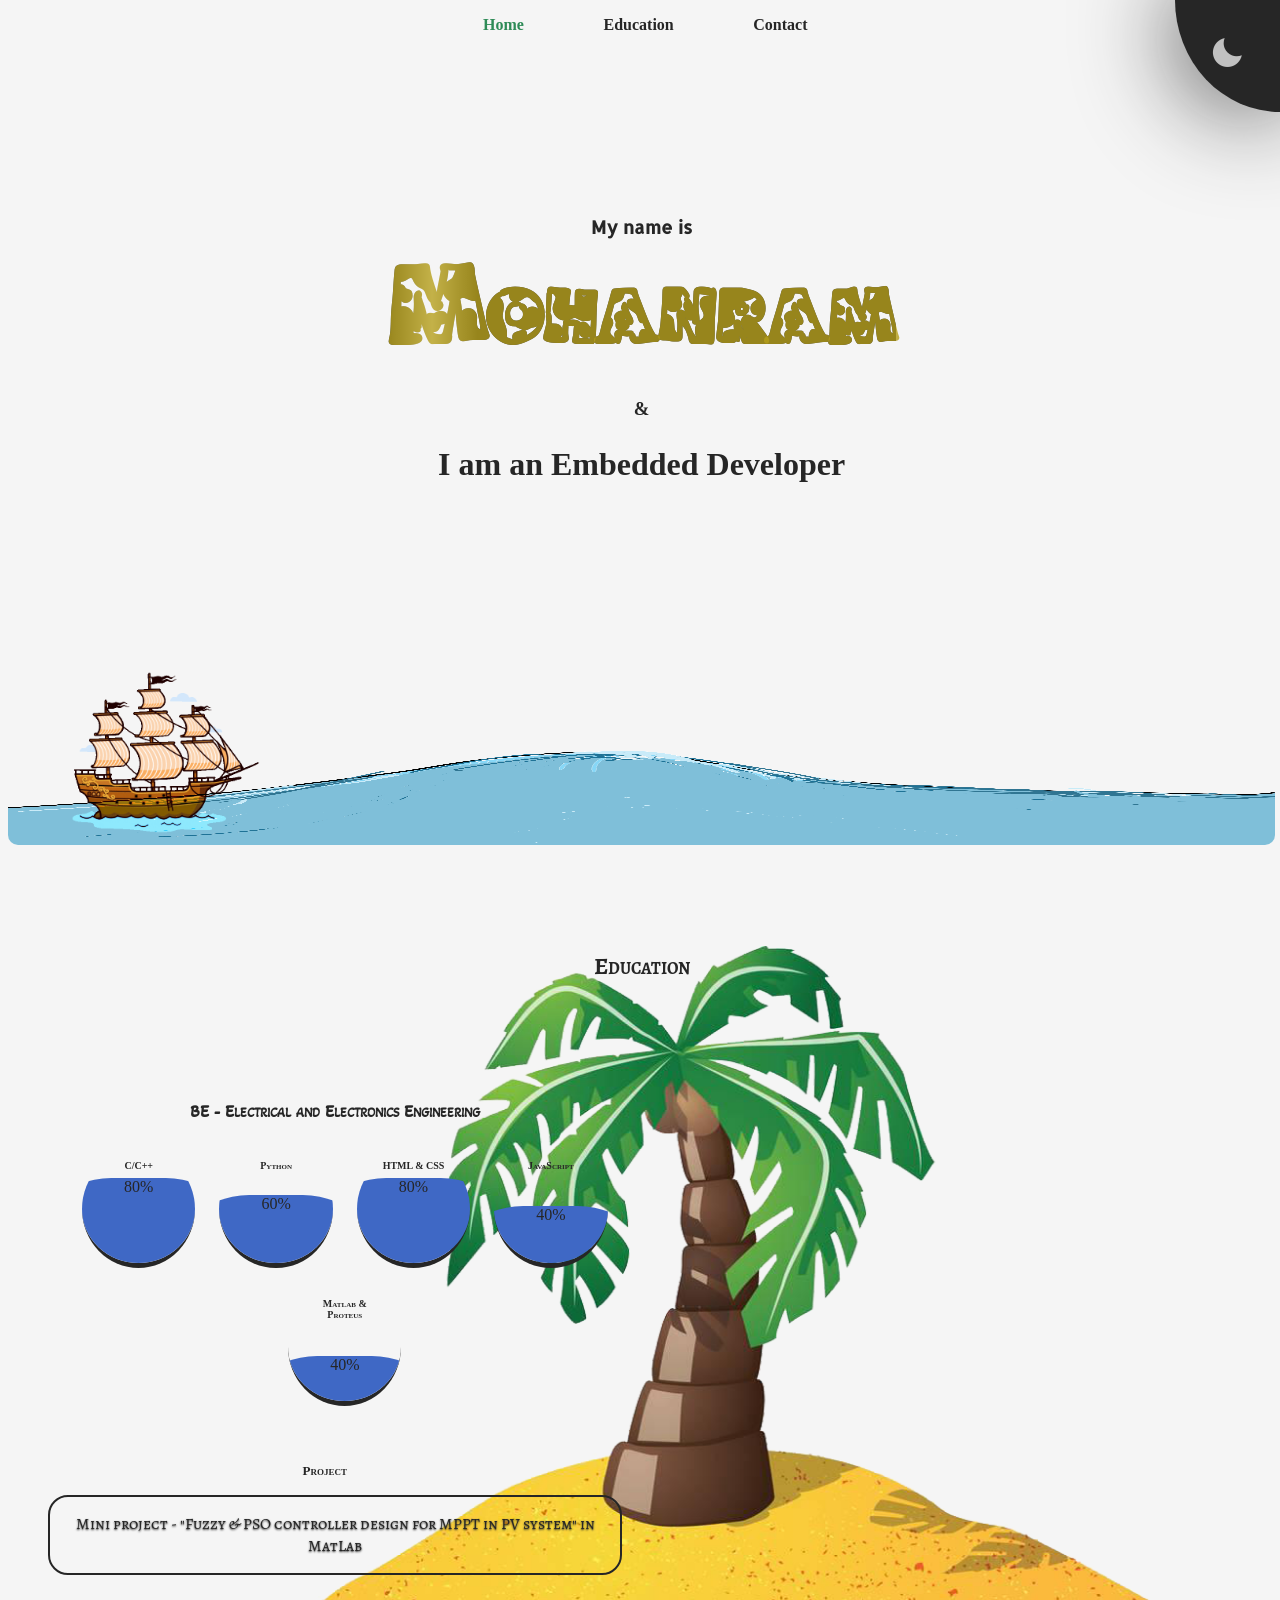
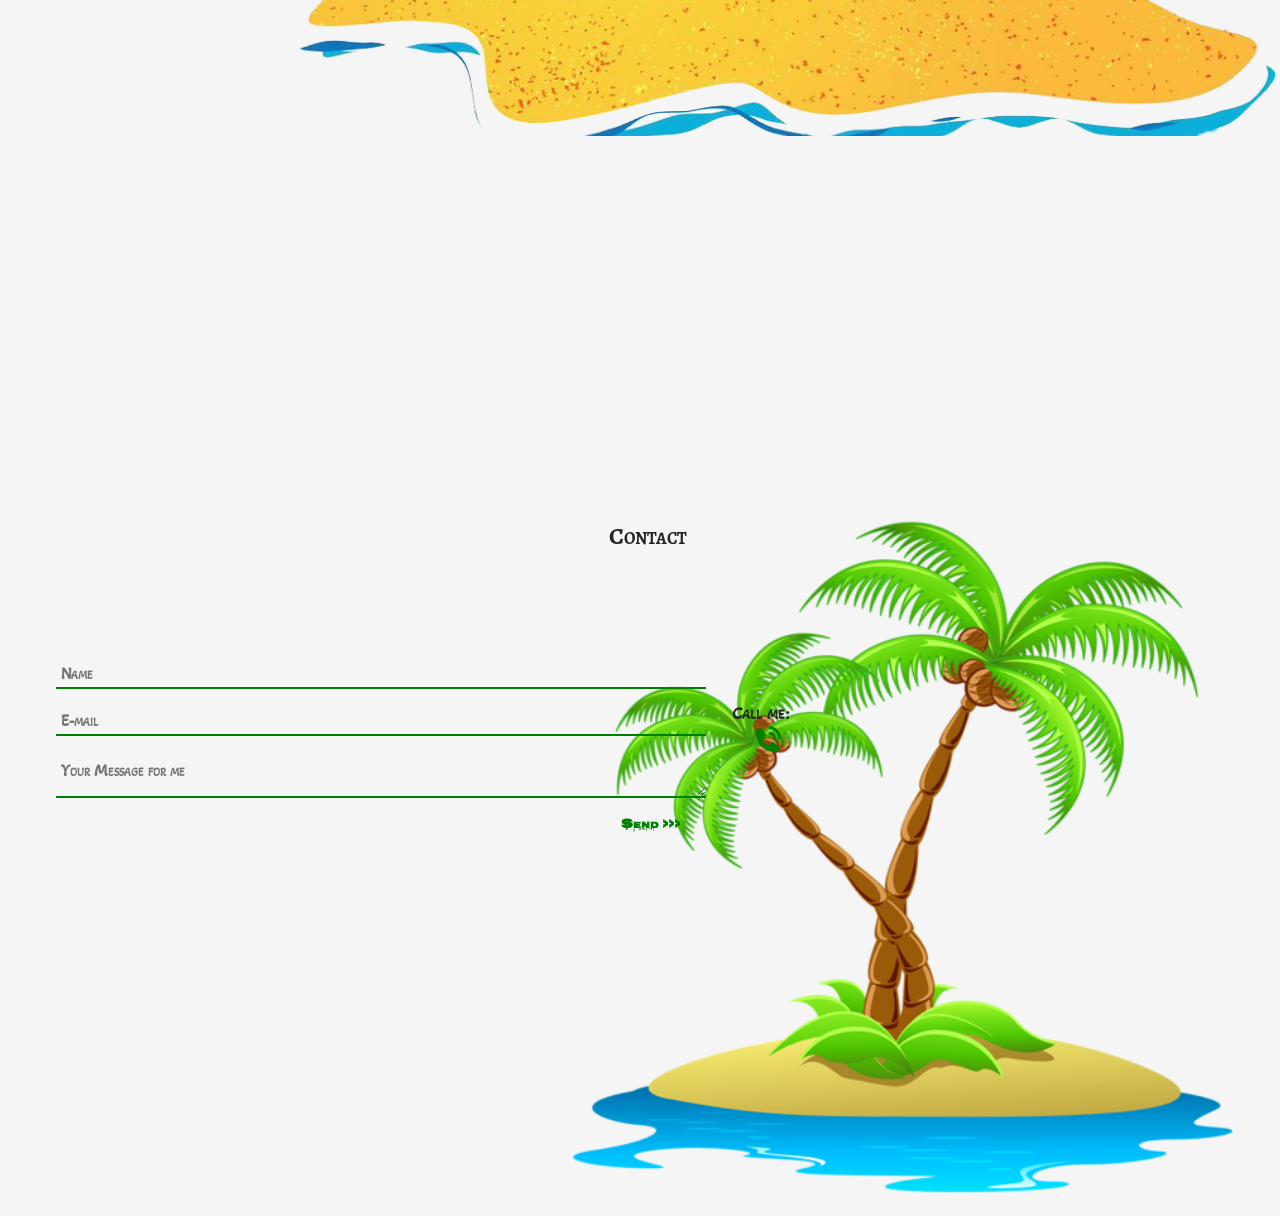
==== commit 8077c2a0: "Add files via upload" ====
--- a/index.html
+++ b/index.html
@@ -10,64 +10,6 @@
         <script src="jquery code/js/jquery-3.6.0.min.js"></script>
     </head>
     <body>
-        <!--        Navigation      -->
-
-        <section class="navigation" id="nav">
-
-            <!--        Modes       -->
-
-            <div class="modes" id="mode">
-                <span class="dark" id="darkmode" onclick="dark()"><i class='bx bxs-moon'></i></span>
-                <span class="light" id="lightmode" onclick="light()"><i class='bx bxs-sun'></i></span>
-            </div>
-            <script>
-                var mode = document.getElementById("mode");
-                var navigation = document.getElementById("nav");
-                var darkmode = document.getElementById("darkmode");
-                var lightmode = document.getElementById("lightmode");
-
-                function dark(){
-                    document.body.style.backgroundColor = "black";
-                    document.body.style.color = "silver";
-                    darkmode.style.display = "none";
-                    lightmode.style.display = "block";
-                    mode.style.backgroundColor = "silver";
-                    mode.style.boxShadow = "0 0 100px whitesmoke";
-                    navigation.style.backgroundColor = "black";
-                }
-                function light(){
-                    document.body.style.backgroundColor = "whitesmoke";
-                    document.body.style.color = "#262626";
-                    lightmode.style.display = "none";
-                    darkmode.style.display = "block";
-                    mode.style.backgroundColor = "#262626"
-                    mode.style.boxShadow = "0 0 100px #262626"
-                    navigation.style.backgroundColor = "whitesmoke"
-                }
-            </script>
-
-            <!--        Modes       -->
-
-            <!--        Navbar     -->
-
-            <nav>
-                <ul id="text">
-                    <li><a href="#home">Home</a></li>
-                    <li><a href="#education" id="nav1">Education</a></li>
-                    <li><a href="#contact" id="nav2">Contact</a></li>
-                </ul>
-                <ul id="icon">
-                    <li><a href="#scrollpage"><i class="bx bxs-home"></i></a></li>
-                    <li><a href="#education" id="nav1"><i class="bx bxs-user"></i></a></li>
-                    <li><a href="#contact" id="nav2"><i class="bx bxs-phone"></i></a></li>
-                </ul>
-            </nav>
-
-            <!--        Navbar     -->
-        </section>
-
-        <!--        Navigation      -->
-
         <!--        scrollpage        -->
         <br>
         <section class="scrollpage" id="scrollpage">
@@ -78,207 +20,9 @@
                 <h1>My name is<br>
                 <span id="myname">Mohanram</span>
                 </h1>
-                <h2>&</h2>
-                <h3>this is my story.....!</h3>
+                <h3>&</h3>
+                <h2>I am an Embedded Developer</h2>
             </section>
-            <div class="sea">
-                <img id="seaimg" src="images/sea.png">
-                <script>
-                    $(document).ready(function(){
-                        $("#darkmode").click(function(){
-                            $('#seaimg').css("filter","brightness(20%)")
-                        })
-                        $("#lightmode").click(function(){
-                            $('#seaimg').css("filter","brightness(100%)")
-                        })
-                    });
-                </script>
-                <div class="ship" id="ship">
-                    <img src="images/ship.gif">
-                </div>
-            </div>
-
-            <!--        Homepage        -->
-
-            <!--        StorySelector       -->
-
-            <section class="storyselect" id="storyselect">
-              <h1>Map of story</h1>
-              <div class="storyselector">
-                <div class="select1" id="select1">
-                    <p>Origin</p>
-                </div>
-                <div class="select2" id="select2">
-                    <p>Childhood</p>
-                </div>
-                <div class="select3" id="select3">
-                    <p>School Life</p>
-                </div>
-                <div class="select4" id="select4">
-                    <p>College Life</p>
-                </div>
-              </div>
-              <div class="explore">
-                <h2>Life is a story.<br> It begins from nothing,continue with suspense and end with everything.</h2>
-                <h3><a href="#origin">Explore</a></h3>
-             </div>
-            </section>
-
-            <!--        StorySelector       -->
-
-            <!--        Origin      -->
-
-            <section class="origin" id="origin">
-                <h1>Origin</h1>
-                <div class="born" id="born">
-                    <img src="images/origin/baby.gif">
-                    <p>My story had been begins in Oct 7, 1999.<br>
-                        I was born at 12.05 AM the starting time of new day.<br>
-                        Because of that time or not that i feel everyday as new day.</p>
-                </div>
-                <div class="place" id="place">
-                    <img src="images/origin/Tiruvannamalai.jpg">
-                    <p>I was born in city named tiruvannamalai.<br>
-                        Tiruvannamalai is famous for deepam festival.
-                        Saathunur dam is one of tourist places in tiruvannamalai. I have so much memories in that place.  
-                    </p>
-                </div>
-                <script>
-                    if($(window).width()>=600){
-                        $(window).scroll(function(){
-                            if($(window).scrollLeft()>=1800 & $(window).scrollLeft()<3500){
-                                $("#born").css("transform","perspective(800px) rotateY(25deg)")
-                                $("#place").css("transform","perspective(800px) rotateY(-25deg)")
-                            }
-                            else{
-                                $("#born").css("transform","perspective(800px) rotateY(0deg)")
-                                $("#place").css("transform","perspective(800px) rotateY(0deg)")
-                            }
-                        })
-                    }
-                </script>
-            </section>
-
-            <!--        Origin      -->
-
-            <!---       Childhood       -->
-            <section class="childhood" id="childhood">
-                <h1>Childhood</h1>
-                <div class="normal" id="normal">
-                    <img src="images/childhood/childhood.gif">
-                    <p>In my childhood, i spend more time in playing,watching cartoons,video games etc.<br>
-                    Reading is not a part in my childhood, i read only when my mom told me to read.<br>
-                    I like hearing stories from others. Still i like it.
-                    I believe stories creates the creators.</p>
-                </div>
-                <div class="childlife" id="childlife">
-                    <img src="images/childhood/schoolfun.gif">
-                    <p>
-                        I have been watched 100 of movies and played 50 of games. <br>
-                        This tells i am addicted to all that. But i am not addicted i am doing what i liked.<br>
-                        From watching movies i learn to use my imagination. <br>
-                        From playing games i explore the imagination.
-                    </p>
-                </div>
-                <script>
-                    if($(window).width()>=600){
-                        $(window).scroll(function(){
-                            if($(window).scrollLeft()>=3500 & $(window).scrollLeft()<5000){
-                                $("#normal").css("transform","perspective(800px) rotateY(25deg)")
-                                $("#childlife").css("transform","perspective(800px) rotateY(-25deg)")
-                            }
-                            else{
-                                $("#normal").css("transform","perspective(800px) rotateY(0deg)")
-                                $("#childlife").css("transform","perspective(800px) rotateY(0deg)")
-                            }
-                        })
-                    }
-                </script>
-            </section>
-
-            <!---       Childhood       -->
-
-            <!--        School      -->
-
-            <section class="schooling">
-                <h1>School Life</h1>
-                <div class="maryschool" id="maryschool">
-                    <img src="images/school/school.gif">
-                    <p>
-                        I done my 1st to 5th grade schooling in my own village.<br>
-                        Then i went to new school to continue my studies.That school given me so much memories.<br>
-                        After 10th standard i moved again to another school.I completed my school life in there. 
-                    </p>
-                </div>
-                <div class="sishyaschool" id="sishyaschool">
-                    <img src="images/school/school2.webp">
-                    <p>
-                        I started liking dance in my school life.
-                        If i feel sad or depressed. I just play a song and start to dance. 
-                        Dancing vanish my pain and give me happiness.<br>
-                        We can't go back to our school life.But we can feel it by closing our eyes and remembering our times in school. 
-                    </p>
-                </div>
-
-                <script>
-                    if($(window).width()>=600){
-                        $(window).scroll(function(){
-                            if($(window).scrollLeft()>=5000 & $(window).scrollLeft()<6500){
-                                $("#maryschool").css("transform","perspective(800px) rotateY(25deg)")
-                                $("#sishyaschool").css("transform","perspective(800px) rotateY(-25deg)")
-                            }
-                            else{
-                                $("#maryschool").css("transform","perspective(800px) rotateY(0deg)")
-                                $("#sishyaschool").css("transform","perspective(800px) rotateY(0deg)")
-                            }
-                        })
-                    }
-                </script>
-            </section>
-
-            <!--        School      -->
-
-            <!--        College     -->
-
-            <section class="college" id="college">
-                <h1>College Life</h1>
-                <div class="startyear" id="startyear">
-                    <img src="images/college/college1.webp">
-                    <p>
-                        The place i learned more,I laughed more,I enjoyed more,I excited more,I surprised more, 
-                        I feared more,I cried more,I worried more etc... is my college. 
-                        College is not only built my bricks,sand and cement. It is also built by emotions. 
-                        The only place where everyone be a humans with humanity.
-                    </p>
-                </div>
-                <div class="endyear" id="endyear">
-                    <img src="images/college/graduation.gif">
-                    <p>
-                        One Book is not enough to write about my college life.
-                        There are so many memories i gathered with my friends like family.<br>
-                        Thanks my friends for so much memories. Love you all.<br>
-                        College life is the ending point of child life and starting point of mature life.s
-                        Also the beginning of new life. 
-                    </p>
-                </div>
-
-                <script>
-                    if($(window).width()>=600){
-                        $(window).scroll(function(){
-                            if($(window).scrollLeft()>=6200 & $(window).scrollLeft()<7500){
-                                $("#startyear").css("transform","perspective(800px) rotateY(25deg)")
-                                $("#endyear").css("transform","perspective(800px) rotateY(-25deg)")
-                            }
-                            else{
-                                $("#startyear").css("transform","perspective(800px) rotateY(0deg)")
-                                $("#endyear").css("transform","perspective(800px) rotateY(0deg)")
-                            }
-                        })
-                    }
-                </script>
-            </section>
-
-            <!--        College     -->
 
             <!--        Education       -->
 
@@ -289,6 +33,12 @@
                 </div>
                 <div class="skills">
                     <ul>
+                        <li>
+                            <div class="circle">
+                                <p class="C/C++">C/C++</p>
+                                <div class="wave1">80%</div>
+                            </div>
+                        </li>
                         <li>
                             <div class="circle">
                                 <p class="python">Python</p>
@@ -304,7 +54,7 @@
                         <li>
                             <div class="circle">
                                 <p class="JS">JavaScript</p>
-                                <div class="wave2">50%</div>
+                                <div class="wave2">40%</div>
                             </div>
                         </li>
                         <li>
@@ -315,6 +65,7 @@
                         </li>
                     </ul>
                 </div>
+                <br>
                 <div class="project">
                     <h1>Project</h1>
                     <ul id="slider">
@@ -342,7 +93,7 @@
             </section>
 
             <!--        Education       -->
-
+            
             <!--        Contact     -->
             <section class="contact" id="contact">
                 <h1>Contact</h1>
@@ -363,45 +114,81 @@
             </section>
 
             <!--        Contact     -->
+            <div class="sea">
+                <img id="seaimg" src="images/sea.png">
+                <script>
+                    $(document).ready(function(){
+                        $("#darkmode").click(function(){
+                            $('#seaimg').css("filter","brightness(20%)")
+                        })
+                        $("#lightmode").click(function(){
+                            $('#seaimg').css("filter","brightness(100%)")
+                        })
+                    });
+                </script>
+                <div class="ship" id="ship">
+                    <img src="images/ship.gif">
+                </div>
+            </div>
 
+            <!--        Homepage        -->
+        </section>
+                <!--        Navigation      -->
 
-            <!--        Sea and ship        -->
-            <br>
-            <footer>
-                <div class="ocean">
-                    <img id="oceanimg" src="images/sea.png">
+                <section class="navigation" id="nav">
+
+                    <!--        Modes       -->
+        
+                    <div class="modes" id="mode">
+                        <span class="dark" id="darkmode" onclick="dark()"><i class='bx bxs-moon'></i></span>
+                        <span class="light" id="lightmode" onclick="light()"><i class='bx bxs-sun'></i></span>
+                    </div>
                     <script>
-                        $(document).ready(function(){
-                            $("#darkmode").click(function(){
-                                $('#oceanimg').css("filter","brightness(20%)")
-                            })
-                            $("#lightmode").click(function(){
-                                $('#oceanimg').css("filter","brightness(100%)")
-                            })
-                        });
+                        var mode = document.getElementById("mode");
+                        var navigation = document.getElementById("nav");
+                        var darkmode = document.getElementById("darkmode");
+                        var lightmode = document.getElementById("lightmode");
+        
+                        function dark(){
+                            document.body.style.backgroundColor = "black";
+                            document.body.style.color = "silver";
+                            darkmode.style.display = "none";
+                            lightmode.style.display = "block";
+                            mode.style.backgroundColor = "silver";
+                            mode.style.boxShadow = "0 0 100px whitesmoke";
+                            navigation.style.backgroundColor = "black";
+                        }
+                        function light(){
+                            document.body.style.backgroundColor = "whitesmoke";
+                            document.body.style.color = "#262626";
+                            lightmode.style.display = "none";
+                            darkmode.style.display = "block";
+                            mode.style.backgroundColor = "#262626"
+                            mode.style.boxShadow = "0 0 100px #262626"
+                            navigation.style.backgroundColor = "whitesmoke"
+                        }
                     </script>
-                    <div class="oceanship" id="shipocean">
-                        <img src="images/ship.gif">
-                    </div>
-                </div>
-                <script>
-                    $(window).scroll(function(){
-                        if($(window).scrollLeft()>=50){
-                            $("#shipocean").css("marginLeft","42%")
-                            if($(window).scrollLeft()>=9500){
-                                $("#shipocean").css("transform","rotateY(180deg)");
-                            }
-                        }
-                        else{
-                            $("#shipocean").css("marginLeft","25%")
-                            $("#shipocean").css("transform","rotateY(0deg)");
-
-                        }
-                    })
-                </script>
-            </footer>
-
-            <!--        Sea and ship        -->
-        </section>
+        
+                    <!--        Modes       -->
+        
+                    <!--        Navbar     -->
+        
+                    <nav>
+                        <ul id="text">
+                            <li><a href="#home">Home</a></li>
+                            <li><a href="#education" id="nav1">Education</a></li>
+                            <li><a href="#contact" id="nav2">Contact</a></li>
+                        </ul>
+                        <ul id="icon">
+                            <li><a href="#scrollpage"><i class="bx bxs-home"></i></a></li>
+                            <li><a href="#education" id="nav1"><i class="bx bxs-user"></i></a></li>
+                            <li><a href="#contact" id="nav2"><i class="bx bxs-phone"></i></a></li>
+                        </ul>
+                    </nav>
+        
+                    <!--        Navbar     -->
+                </section>
+        
+                <!--        Navigation      -->
     </body>
-</html>
+</html>
--- a/style.css
+++ b/style.css
@@ -7,14 +7,8 @@
     background-color: whitesmoke;
     color: #262626;
     transition: 2s;
-    overflow-y: hidden;
-    overflow-x: visible;
-}
-@media screen and (max-width:500px) {
-    body{
-        overflow-x:hidden;
-        overflow-y: scroll;
-    }
+    overflow-y: visible;
+    overflow-x: hidden;
 }
 
 /*      Scrollbar       */
@@ -146,69 +140,17 @@
 
 /*      Navigation      */
 
-/*      Scrollpage and sea      */
-
-.scrollpage{
-    width: 100%;
-    height: 80vh;
-    margin-top: 2cm;
-}
-.scrollpage footer{
-    display: block;
-    margin-top:47vh;
-}
-.scrollpage footer .ocean{
-    position: absolute;
-    width: 800%;
-}
-.scrollpage .oceanship{
-    margin-left: 25%;
-    mix-blend-mode:hard-light;
-    transform-style: preserve-3d;
-    width: 5cm;
-    position: fixed;
-    transition: 2s;
-    transform: perspective(800px);
-}
-.scrollpage footer .ocean #oceanimg{
-    position: absolute;
-    width: 100%;
-    height: 5cm;
-    border-radius: 10px;
-    transition: 1s;
-    filter: brightness(100%);
-}
-.scrollpage footer .oceanship img{
-    width: 5cm;
-    height: 5cm;
-    cursor: pointer;
-}
-.scrollpage footer .oceanship:hover{
-    mix-blend-mode: difference;
-}
-
-@media screen and (max-width:600px) {
-    .scrollpage{
-        width: 100%;
-        height: 50vh;
-    }
-    .scrollpage footer{
-        display: none;
-    }
-}
-
-/*      Scrollpage and sea      */
-
-
 /*      Homepage        */
 
 .homepagecon{
     position:absolute;
-    margin-top: 1cm;
-    width:100%;
+    width:99%;
+    height: 100vh;
     padding-top: 0;
+    margin-top: 2cm;
 }
 .homepagecon h1{
+    margin-top: 3cm;
     padding-top:0 ;
     text-align: center;
     font-size: large;
@@ -243,845 +185,73 @@
 }
 .homepagecon h2{
     text-align: center;
-    font-size: x-large;
+    font-size: xx-large;
+    font-family: "Dongle";
 }
 .homepagecon h3{
     text-align: center;
-    font-variant: small-caps;
-    font-family: cursive;
-    font-size: small;
 }
 @media screen and (max-width:600px) {
     .homepagecon{
         float: none;
-        position: unset;
-        height: 45vh;
+        height: 50vh;
         width: 100%;
-        padding-top: 20px
+        padding-top: 0;
+        margin-top: 0;
     }
     .homepagecon h1{
-        font-size: small;
-        padding-top: 1cm;
+        font-size:medium;
+        padding-top: 3cm;
     }
     .homepagecon h1 span{
         font-size: 50px;
     }
-    .homepagecon h3{
-        font-size: x-small;
+    .homepagecon h2{
+        font-size:x-large;
     }
 }
 
 /*      sea and ship     */
 .sea{
-    display: none;
-}
-@media screen and (max-width:600px) {
-    .sea{
-        margin-top: 30px;
-        display: block;
-        width: 100%;
-    }
-    .sea #seaimg{
-        position: absolute;
-        width: 96%;
-        height: 5cm;
-        border-radius: 10px;
-        transition: 1s;
-        filter: brightness(100%);
-    }
-    .ship{
-        margin-left: 5%;
-        mix-blend-mode:hard-light;
-        transform-style: preserve-3d;
-    }
-    .ship img{
-        width: 5cm;
-        height: 5cm;
-    }
-    .ship:hover{
-        mix-blend-mode: difference;
-    }
-}
-
-/*      sea and ship     */
-
-
-
-/*      Homepage        */
-
-/*      StorySelector       */
-
-.storyselect{
-    margin-left: 100%;
-    position: absolute;
-    width:100%;
-    background-image: url("images/mapisland.png");
-    background-size: contain;
-    background-repeat: no-repeat;
-    background-position-x: right;
-}
-.storyselect h1{
-    padding-top: 0;
-    text-align: center;
-    font-variant: small-caps;
-    font-family: fantasy;
-    text-decoration: underline;
-    font-size: x-large;
-}
-/*          StorySelector          */
-.storyselector{
-    position: absolute;
-    margin-top: 20px;
-    float: left;
-    width: 50%;
-    height: 34vh;
-    margin-left: 20px;
+    display: block;
+    position: fixed;
+    margin-top: 70vh;
+    width: 99%;
+}
+.sea #seaimg{
+    position: absolute;
+    width: 100%;
+    height: 5cm;
+    border-radius: 10px;
+    transition: 1s;
+    filter: brightness(100%);
+}
+.ship{
+    margin-left: 5%;
+    mix-blend-mode:hard-light;
     transform-style: preserve-3d;
-    animation: rotate 10s infinite linear;
-}
-.storyselector:hover{
-    animation-play-state: paused;
-    cursor: pointer;
-}
-@keyframes rotate {
-    from{
-        transform:rotateX(360deg);
-    }
-    to{
-        transform: rotateX(0deg);
-    }
-}
-.select1{
-    background-image: url("images/origin/baby.gif");
-    background-size: cover;
-    background-position: center;
-    position: absolute;
-    margin-top: 1cm;
-    margin-left: 25%;
-    width: 60%;
-    height: 60%;
-    backface-visibility: hidden;
-    transform-style: preserve-3d;
-    transform:rotateX(0deg) translateZ(100px);
-    border-radius: 10px;
-}
-.select1:hover{
-    border: 2px solid;
-    box-shadow: 0 0 5px;
-}
-.select1 p{
-    color: #262626;
-    text-shadow: 0 3px 3px goldenrod;
-    font-size: large;
-    font-weight: bold;
-    padding-top: 20px;
-    text-align: center;
-    font-family: fantasy;
-}
-.select2{
-    background-image: url("images/childhood/childhood.gif");
-    background-size: contain;
-    background-position: center;
-    position: absolute;
-    margin-top: 1cm;
-    margin-left: 25%;
-    width: 60%;
-    height: 60%;
-    background-color: green;
-    transform-style: preserve-3d;
-    backface-visibility: hidden;
-    transform:rotateX(90deg) translateZ(100px);
-    border-radius: 10px;
-}
-.select2:hover{
-    border: 2px solid;
-    box-shadow: 0 0 5px;
-}
-.select2 p{
-    color: #262626;
-    text-shadow: 0 3px 3px goldenrod;
-    font-size: large;
-    font-weight: bold;
-    padding-top: 20px;
-    text-align: center;
-    font-family: fantasy;
-}
-.select3{
-    background-image: url("images/school/school2.webp");
-    background-size: cover;
-    background-position: center;
-    position: absolute;
-    margin-top: 1cm;
-    margin-left: 25%;
-    width: 60%;
-    height: 60%;
-    background-color: red;
-    transform-style: preserve-3d;
-    backface-visibility: hidden;
-    transform:rotateX(180deg) translateZ(100px);
-    border-radius: 10px;
-}
-.select3:hover{
-    border: 2px solid;
-    box-shadow: 0 0 5px;
-}
-.select3 p{
-    color: #262626;
-    text-shadow: 0 3px 3px goldenrod;
-    font-size: large;
-    font-weight: bold;
-    padding-top: 20px;
-    text-align: center;
-    font-family: fantasy;
-}
-.select4{
-    background-image: url("images/college/college1.webp");
-    background-size: cover;
-    background-position: center;
-    position: absolute;
-    margin-top: 1cm;
-    margin-left: 25%;
-    width: 60%;
-    height: 60%;
-    background-color: sienna;
-    transform-style: preserve-3d;
-    backface-visibility: hidden;
-    transform:rotateX(270deg) translateZ(100px);
-    border-radius: 10px;
-}
-.select4:hover{
-    border: 2px solid;
-    box-shadow: 0 0 5px;
-}
-.select4 p{
-    color: #262626;
-    text-shadow: 0 3px 3px goldenrod;
-    font-size: large;
-    font-weight: bold;
-    padding-top: 20px;
-    text-align: center;
-    font-family: fantasy;
-}
-/*          StorySelector          */
-.storyselect .explore{
-    float: right;
-    width: 45%;
-    text-align: center;
-    height: 60vh;
-}
-.storyselect .explore h2{
-    margin-top: 2.5cm;
-    width: 60%;
-    font-size: small;
-    font-family: cursive;
-}
-.storyselect .explore h3{
-    font-size: small;
-    margin-right: 60%;
-    margin-left: 20%;
-    border: 2px solid;
-    cursor: pointer;
-    text-decoration: none;
-    font-family: "Alegreya SC";
-}
-.storyselect .explore h3 a{
-    text-decoration: none;
-}
-.storyselect .explore h3:hover{
-    transition: 1s;
-    background-color:deepskyblue;
-    color: black;
-}
-@media screen and (max-width:600px) {
-    .storyselect{
-        position: unset;
-        margin-left: 0;
-        width: 100%;
-        height: 100vh;
-        background-image: url("images/mapisland.png");
-        background-size:contain;
-        background-repeat: no-repeat;
-        background-position-y: bottom;
-        border-right: none;
-    }
-    .storyselect h1{
-        padding-top: 20vh;
-    }
-    .storyselector{
-        height: 50vh;
-    }
-    .select1{
-        margin-left: 10%;
-    }
-    .select2{
-        margin-left: 10%;
-    }
-    .select3{
-        margin-left: 10%;
-    }
-    .select4{
-        margin-left: 10%;
-    }
-    .storyselect .explore{
-        margin-right: 0px;
-        height: 40vh;
-        background-image: unset;
-    }
-    .storyselect .explore h2{
-        margin-top:0px;
-        width: 100%;
-    }
-    .storyselect .explore h3{
-        margin: 0 20%;
-    }
-}
-
-
-/*      StorySelector       */
-
-/*      Origin      */
-
-.origin{
-    margin-left: 200%;
-    position: absolute;
-    width: 100%;
-    height: 70vh;
-    text-align: center;
-    align-items: center;
-}
-.origin h1{
-    text-align: center;
-    font-family: "Alegreya SC";
-    font-variant: small-caps;
-    font-size: x-large;
-}
-.born{
-    float: left;
-    margin-left: 10%;
-    width: 40%;
-    transition: 2s;
-    transform: perspective(800px) rotateY(0deg);
-}
-.born img{
-    cursor: pointer;
-    margin-top: 5%;
-    float: right;
-    width: 40%;
-    height: 5cm;
-    border-radius: 100%;
-    border: 5px solid;
-    border-bottom: 15px solid;
-    animation: float 2s ease-in-out infinite;
-}
-@keyframes float {
-    0%{transform: translateY(0px);}
-    50%{transform: translateY(-15px);}
-    100%{transform: translateY(-0px);}
-}
-.born img:hover{
-    filter:contrast(20%);
-}
-.born p{
-    font-size: large;
-    padding: 0;
-    float: left;
-    text-align: center;
-    font-family: "Akaya kanadaka";
-    font-variant: small-caps;
-    font-weight: bold;
-    width: 49%;  
-}
-.place{
-    transition: 2s;
-    float: right;
-    margin-right: 10%;
-    width: 40%;
-    transform: perspective(800px) rotateY(0deg);
-}
-.place img{
-    cursor: pointer;
-    margin-top: 5%;
-    float: left;
-    width: 40%;
-    height: 5cm;
-    border-radius: 100%;
-    border: 5px solid;
-    border-bottom: 15px solid;
-    border-top: 5px solid;
-    animation: float 2s ease-in-out infinite;
-}
-.place img:hover{
-    filter:contrast(20%);
-}
-.place p{
-    padding: 0;
-    float: right;
-    text-align: center;
-    font-family: "Akaya kanadaka";
-    font-size: large;
-    font-variant: small-caps;
-    font-weight: bold;
-    width: 49%;  
-}
-@media screen and (max-width:600px){
-    .origin{
-        position: unset;
-        margin-left: 0;
-        height: max-content;
-    }
-    .origin h1{
-        padding-top: 3cm;
-    }
-    .born{
-        border: 2px solid;
-        border-left-width:10px;
-        float: none;
-        width: 98%;
-        margin-left: 0;
-        padding: 10px 0;
-        transform: none;
-        transition: none;
-    }
-    .born img{
-        float: none;
-        width: 3cm;
-        height: 3cm;
-    }
-    .born p{
-        padding: 10px;
-        float: none;
-        width: 90%;
-    }
-    .place{
-        border: 2px solid;
-        border-right-width: 10px;
-        padding: 10px 0;
-        float: none;
-        width: 98%;
-        margin-right: 0;
-        transform: none;
-        transition: none;
-    }
-    .place img{
-        float: none;
-        width: 3cm;
-        height: 3cm;
-    }
-    .place p{
-        padding: 10px;
-        float: none;
-        width: 90%;
-    }
-
-}
-
-/*      Origin      */
-
-/*      Childhood       */
-.childhood{
-    position: absolute;
-    width: 100%;
-    height: 70vh;
-    text-align: center;
-    align-items: center;
-    margin-left: 300%;
-    border-left: 10px solid;
-    border-top: none;
-}
-.childhood h1{
-    text-align: center;
-    font-family: 'Alegreya SC';
-    font-variant: small-caps;
-    font-size: x-large;
-}
-.normal{
-    float: left;
-    width: 40%;
-    margin-left: 10%;
-    transform: perspective(800px) rotateY(0deg);
-    transition: 2s;
-}
-.normal img{
-    cursor: pointer;
-    margin-top: 5%;
-    float: right;
-    width: 40%;
-    height: 5cm;
-    border-radius: 100%;
-    border: 5px solid;
-    border-bottom: 15px solid;
-    animation: float 2s ease-in-out infinite;
-}
-.normal img:hover{
-    filter:contrast(20%);
-}
-.normal p{
-    padding: 0;
-    float: left;
-    text-align: center;
-    font-family: "Akaya kanadaka";
-    width: 49%;  
-    font-weight: bold;
-}
-
-.childlife{
-    transition: 2s;
-    float: right;
-    margin-right: 10%;
-    width: 40%;
-    transform: perspective(800px) rotateY(0deg);
-}
-.childlife img{
-    cursor: pointer;
-    margin-top: 5%;
-    float: left;
-    width: 40%;
-    height: 5cm;
-    border-radius: 100%;
-    border: 5px solid;
-    border-bottom: 15px solid;
-    border-top: 5px solid;
-    animation: float 2s ease-in-out infinite;
-}
-.childlife img:hover{
-    filter:contrast(20%);
-}
-.childlife p{
-    padding: 0;
-    float: right;
-    text-align: center;
-    font-family: "Akaya kanadaka";
-    font-weight: bold;
-    width: 49%;  
-}
-
-/*      Childhood       */
-@media screen and (max-width:600px){
-    .childhood{
-        position: unset;
-        margin-left: 0;
-        border-left: none;
-        height:max-content;
-    }
-    .childhood h1{
-        padding-top: 2cm;
-    }
-    .normal{
-        border: 2px solid;
-        border-left-width:10px;
-        float: none;
-        width: 98%;
-        margin-left: 0;
-        padding: 10px 0;
-    }
-    .normal img{
-        float: none;
-        width: 3cm;
-        height: 3cm;
-    }
-    .normal p{
-        padding: 10px;
-        float: none;
-        width: 90%;
-    }
-    .childlife{
-        border: 2px solid;
-        border-right-width: 10px;
-        padding: 10px 0;
-        float: none;
-        width: 98%;
-        margin-right: 0;
-        transform: none;
-        transition: none;
-    }
-    .childlife img{
-        float: none;
-        width: 3cm;
-        height: 3cm;
-    }
-    .childlife p{
-        padding: 10px;
-        float: none;
-        width: 90%;
-    }
-}
-
-/*      school      */
-.schooling{
-    position: absolute;
-    width: 100%;
-    height: 70vh;
-    text-align: center;
-    align-items: center;
-    margin-left: 400%;
-    border-left: 10px solid;
-    border-top: none;
-}
-.schooling h1{
-    text-align: center;
-    font-family: "Alegreya SC";
-    font-variant: small-caps;
-    font-size: x-large;
-}
-.maryschool{
-    float: left;
-    width: 40%;
-    margin-left: 10%;
-    transform: perspective(800px) rotateY(0deg);
-    transition: 2s;
-}
-.maryschool img{
-    cursor: pointer;
-    margin-top: 5%;
-    float: right;
-    width: 40%;
-    height: 5cm;
-    border-radius: 100%;
-    border: 5px solid;
-    border-bottom: 15px solid;
-    animation: float 2s ease-in-out infinite;
-}
-.maryschool img:hover{
-    filter:contrast(20%);
-}
-.maryschool p{
-    padding: 0;
-    float: left;
-    text-align: center;
-    font-family: "Akaya kanadaka";
-    font-weight: bold;
-    width: 49%;  
-}
-
-.sishyaschool{
-    transition: 2s;
-    float: right;
-    margin-right: 10%;
-    width: 40%;
-    transform: perspective(800px) rotateY(0deg);
-}
-.sishyaschool img{
-    cursor: pointer;
-    margin-top: 5%;
-    float: left;
-    width: 40%;
-    height: 5cm;
-    border-radius: 100%;
-    border: 5px solid;
-    border-bottom: 15px solid;
-    border-top: 5px solid;
-    animation: float 2s ease-in-out infinite;
-}
-.sishyaschool img:hover{
-    filter:contrast(20%);
-}
-.sishyaschool p{
-    padding: 0;
-    float: right;
-    text-align: center;
-    font-family: "Akaya kanadaka";
-    font-weight: bold;
-    width: 49%;  
-}
-
-/*      school       */
-@media screen and (max-width:600px){
-    .schooling{
-        position: unset;
-        margin-left: 0;
-        border-left: none;
-        height: max-content;
-    }
-    .schooling h1{
-        padding-top: 2cm;
-    }
-    .maryschool{
-        border: 2px solid;
-        border-left-width:10px;
-        float: none;
-        width: 98%;
-        margin-left: 0;
-        padding: 10px 0;
-    }
-    .maryschool img{
-        float: none;
-        width: 3cm;
-        height: 3cm;
-    }
-    .maryschool p{
-        padding: 10px;
-        float: none;
-        width: 90%;
-    }
-    .sishyaschool{
-        border: 2px solid;
-        border-right-width: 10px;
-        padding: 10px 0;
-        float: none;
-        width: 98%;
-        margin-right: 0;
-        transform: none;
-        transition: none;
-    }
-    .sishyaschool img{
-        float: none;
-        width: 3cm;
-        height: 3cm;
-    }
-    .sishyaschool p{
-        padding: 10px;
-        float: none;
-        width: 90%;
-    }
-}
-
-/*      school       */
-
-/*      College     */
-
-.college{
-    position: absolute;
-    width: 100%;
-    height: 70vh;
-    text-align: center;
-    align-items: center;
-    margin-left: 500%;
-    border-left: 10px solid;
-    border-top: none;
-
-}
-.college h1{
-    text-align: center;
-    font-family: "Alegreya SC";
-    font-variant: small-caps;
-    font-size: x-large;
-}
-.startyear{
-    float: left;
-    width: 40%;
-    margin-left: 10%;
-    transform: perspective(800px) rotateY(0deg);
-    transition: 2s;
-}
-.startyear img{
-    cursor: pointer;
-    margin-top: 5%;
-    float: right;
+}
+.ship img{
     width: 5cm;
     height: 5cm;
-    border-radius: 100%;
-    border: 5px solid;
-    border-bottom: 15px solid;
-    animation: float 2s ease-in-out infinite;
-}
-.startyear img:hover{
-    filter:contrast(20%);
-}
-.startyear p{
-    padding: 0;
-    float: left;
-    text-align: center;
-    font-family: "Akaya kanadaka";
-    font-weight: bold;
-    width: 49%;  
-}
-
-.endyear{
-    transition: 2s;
-    float: right;
-    margin-right: 10%;
-    width: 40%;
-    transform: perspective(800px) rotateY(0deg);
-}
-.endyear img{
-    cursor: pointer;
-    margin-top: 5%;
-    float: left;
-    width: 5cm;
-    height: 5cm;
-    border-radius: 100%;
-    border: 5px solid;
-    border-bottom: 15px solid;
-    border-top: 5px solid;
-    animation: float 2s ease-in-out infinite;
-}
-.endyear img:hover{
-    filter:contrast(20%);
-}
-.endyear p{
-    padding: 0;
-    float: right;
-    text-align: center;
-    font-family: "Akaya kanadaka";
-    font-weight: bold;
-    width: 49%;  
-}
-
-
-
-@media screen and (max-width:600px){
-    .college{
-        position: unset;
-        margin-left: 0;
-        border-left: none;
-        height: max-content;
-        border-bottom: 10px solid;
-    }
-    .college h1{
-        padding-top: 2cm;
-    }
-    .startyear{
-        border: 2px solid;
-        border-left-width:10px;
-        float: none;
-        width: 98%;
-        margin-left: 0;
-        padding: 10px 0;
-    }
-    .startyear img{
-        float: none;
-        width: 3cm;
-        height: 3cm;
-    }
-    .startyear p{
-        padding: 10px;
-        float: none;
-        width: 90%;
-    }
-    .endyear{
-        border: 2px solid;
-        border-right-width: 10px;
-        padding: 10px 0;
-        float: none;
-        width: 98%;
-        margin-right: 0;
-        transform: none;
-        transition: none;
-    }
-    .endyear img{
-        float: none;
-        width: 3cm;
-        height: 3cm;
-    }
-    .endyear p{
-        padding: 10px;
-        float: none;
-        width: 90%;
-    }
-
-}
-
-/*      College     */
+}
+.ship:hover{
+    mix-blend-mode: difference;
+}
+/*      sea and ship     */
+
+/*      Homepage        */
+
 
 /*      Education       */
 
 .education{
     position: absolute;
-    width: 100%;
-    height: 70vh;
+    width: 99%;
+    height: 90vh;
+    margin-top: 100vh;
     text-align: center;
     align-items: center;
-    margin-left: 600%;
     border-top: none;
     background-image: url("images/island2.png");
     background-repeat: no-repeat;
@@ -1099,6 +269,7 @@
     margin-left: 10px;
     text-align: center;
     width: 50%;
+    padding-top: 2cm;
 }
 .degree h1{
     font-size: large;
@@ -1232,11 +403,9 @@
 }
 @media screen and (max-width:600px) {
     .education{
-        margin-top: 3cm;
-        position: unset;
-        margin-left: 0;
         width: 100%;
         height: 140vh;
+        margin-left: 0;
         background-image: url("images/island2.png");
         background-size:contain;
         background-repeat: no-repeat;
@@ -1245,10 +414,11 @@
         border-left: none;
     }
     .degree{
-        width: 95%;
+        width: 90%;
+        padding-top: 0.5cm;
     }
     .skills{
-        width: 95%;
+        width: 90%;
     }
     .skills ul li{
         display:inline;
@@ -1260,12 +430,12 @@
     }
     .project{
         position: absolute;
-        margin-top: 40vh;
+        margin-top: 45vh;
         width: 90%;
         text-align: center;;
     }
     .slide{
-        width: 70%;
+        width: 80%;
     }
 }
 /*      Education       */
@@ -1275,10 +445,10 @@
 .contact{
     position: absolute;
     width: 100%;
-    height: 70vh;
+    height: 80vh;
+    margin-top:230vh ;
     text-align: center;
     align-items: center;
-    margin-left: 700%;
     border-top: none;
     background-image: url("images/island4.png");
     background-repeat: no-repeat;
@@ -1286,6 +456,7 @@
     background-position-x:right;
 }
 .contact h1{
+    padding-bottom: 2cm;
     text-align: center;
     font-family: "Alegreya SC";
     font-variant: small-caps;
@@ -1305,6 +476,8 @@
     border: none;
     border-bottom: 2px solid;
     border-color:green;
+    color: green;
+    font-weight: bold;
 }
 input[type=text]::placeholder,textarea::placeholder,[type=email]::placeholder{
     font-family: "Akaya kanadaka";
@@ -1326,7 +499,6 @@
 input[type=submit]:hover{
     color: blue;
 }
-
 .phone{
     float: right;
     width: 45%;
@@ -1352,9 +524,8 @@
 }
 @media screen and (max-width:600px) {
     .contact{
-        margin-top: 3cm;
-        position: unset;
         margin-left: 0;
+        margin-top: 250vh;
         width: 100%;
         height: 120vh;
         background-image: url("images/island4.png");
@@ -1363,6 +534,9 @@
         background-position-y: bottom;
         border-right: none;
     }
+    .contact h1{
+        padding-bottom: 1cm;
+    }
     #form{
         width: 60%;
         float: none;
@@ -1382,8 +556,4 @@
         margin: 0;
     }
 }
-    /*      Contact     */
-
-
-
-
+    /*      Contact     */
